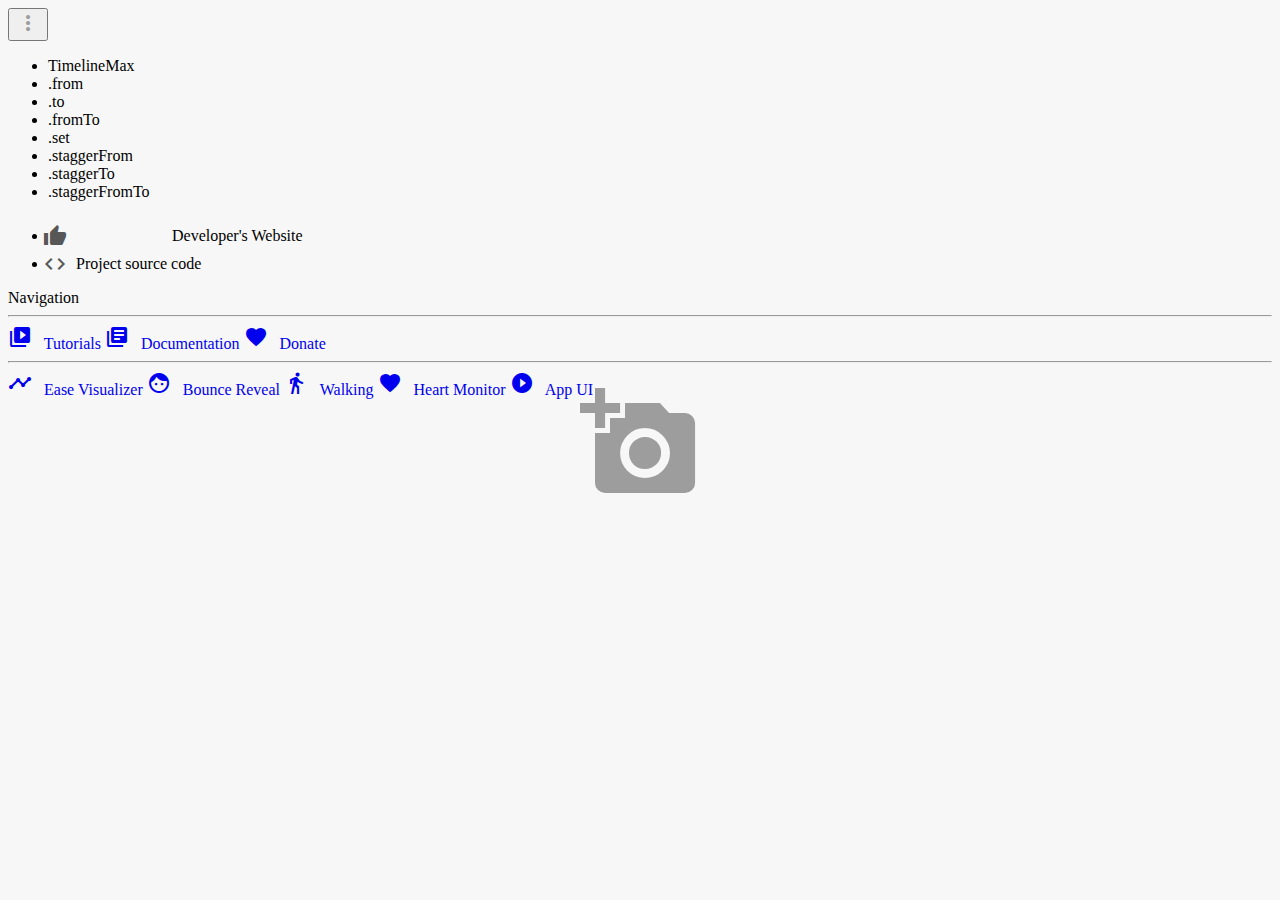
==== index.html @ 5135c37f "can load json via drag and drop" ====
<!DOCTYPE html>
<html>
  <head>
    <title>svgMotion: A vector animation tool</title>
    <meta charset="utf-8">
<!--    <meta name="viewport" content="user-scalable=no, width=device-width, initial-scale=1">-->
    <meta name="viewport"  content="width=device-width, minimum-scale=1.0, initial-scale=1.0, user-scalable=yes">
    <meta name="description" content="A vector animation tool.">
    <meta name="author" content="Michael Schwartz">
    <link rel="stylesheet" href="libraries/polyui/polyui.css" />
    <link rel="stylesheet" href="libraries/mdl/material.min.css" />
    <link rel="stylesheet" href="libraries/alertifyjs/themes/alertify.core.css" />
    <link rel="stylesheet" href="libraries/alertifyjs/themes/alertify.default.css" />
    <link rel="stylesheet" href="libraries/sweetalert2/sweetalert2.min.css" />
    <link rel="stylesheet" href="css/style.css" />
    <!-- Material Design icon font -->
    <link rel="stylesheet" href="https://fonts.googleapis.com/icon?family=Material+Icons">
    <link rel='stylesheet' href='https://fonts.googleapis.com/css?family=Roboto:500,400,300,100&amp;subset=latin,latin-ext'>
    <meta property="og:url"         content="https://michaelsboost.com/svgMotion" />
    <meta property="og:type"        content="website" />
    <meta property="og:title"       content="svgMotion" />
    <meta property="og:description" content="A vector animation tool" />
    <meta property="og:image"       content="https://raw.githubusercontent.com/michaelsboost/svgMotion/gh-pages/header.png" />
  </head>
  <body>
    <div class="mdl-layout mdl-js-layout mdl-layout--fixed-header">
      <header class="mdl-layout__header">
        <div class="mdl-layout__header-row">
          <div class="mdl-layout-spacer"></div>
          
          <!-- Top right button navigation -->
          <nav class="mdl-navigation">
            <span class="hide" data-file="loaded">
              <button class="mdl-button mdl-js-button mdl-button--icon" onClick="refresh()">
                <i class="material-icons">fiber_new</i>
              </button>
              &nbsp;
              &nbsp;
              <button class="mdl-button mdl-js-button mdl-button--icon" data-action="hideHubs">
                <i class="material-icons">check_box</i>
              </button>
              &nbsp;
              &nbsp;
              <button id="menu-hub-types" class="mdl-button mdl-js-button mdl-button--icon">
                <i class="material-icons">add</i>
              </button>
              &nbsp;
              &nbsp;
              <button class="mdl-button mdl-js-button mdl-button--icon" data-play="animation">
                <i class="material-icons">play_arrow</i>
              </button>
              &nbsp;
              &nbsp;
            </span>
            <button id="menu-lower-right" class="mdl-button mdl-js-button mdl-button--icon">
              <i class="material-icons">more_vert</i>
            </button>
          </nav>
          
          <!-- Hub types dropdown -->
          <ul class="mdl-menu mdl-menu--bottom-right mdl-js-menu mdl-js-ripple-effect" for="menu-hub-types">
            <li class="mdl-menu__item" data-description="Constructor" data-link="https://greensock.com/docs/v2/TimelineMax" data-add="hub">
              <span>
                TimelineMax
              </span>
            </li>
            <li class="mdl-menu__item" disabled data-description="[static] Static method for creating a TweenMax instance that tweens backwards - you define the BEGINNING values and the current values are used as the destination values which is great for doing things like animating objects onto the screen because you can set them up initially the way you want them to look at the end of the tween and then animate in from elsewhere." data-link="https://greensock.com/docs/v2/TweenMax/static.from()" data-add="hub">
              <span>
                .from
              </span>
            </li>
            <li class="mdl-menu__item" disabled data-description="[static] Static method for creating a TweenMax instance that animates to the specified destination values (from the current values)." data-link="https://greensock.com/docs/v2/TweenMax/static.to()" data-add="hub">
              <span>
                .to
              </span>
            </li>
            <li class="mdl-menu__item" disabled data-description="[static] Static method for creating a TweenMax instance that allows you to define both the starting and ending values (as opposed to to() and from() tweens which are based on the target's current values at one end or the other)." data-link="https://greensock.com/docs/v2/TweenMax/static.fromTo()" data-add="hub">
              <span>
                .fromTo
              </span>
            </li>
            <li class="mdl-menu__item" disabled data-description="[static] Immediately sets properties of the target accordingly - essentially a zero-duration to() tween with a more intuitive name." data-link="https://greensock.com/docs/v2/TweenMax/static.set()" data-add="hub">
              <span>
                .set
              </span>
            </li>
            <li class="mdl-menu__item" disabled data-description="[static] Tweens an array of targets from a common set of destination values (using the current values as the destination), but staggers their start times by a specified amount of time, creating an evenly-spaced sequence with a surprisingly small amount of code." data-link="https://greensock.com/docs/v2/TweenMax/static.staggerFrom()" data-add="hub">
              <span>
                .staggerFrom
              </span>
            </li>
            <li class="mdl-menu__item" disabled data-description="[static] Tweens an array of targets to a common set of destination values, but staggers their start times by a specified amount of time, creating an evenly-spaced sequence with a surprisingly small amount of code." data-link="https://greensock.com/docs/v2/TweenMax/static.staggerTo()" data-add="hub">
              <span>
                .staggerTo
              </span>
            </li>
            <li class="mdl-menu__item" disabled data-description="[static] Tweens an array of targets from a common set of destination values to a common set of destination values, but staggers their start times by a specified amount of time, creating an evenly-spaced sequence with a surprisingly small amount of code." data-link="https://greensock.com/docs/v2/TweenMax/static.staggerFromTo()" data-add="hub">
              <span>
                .staggerFromTo
              </span>
            </li>
          </ul>
          
          <!-- Top right button nav dropdown -->
          <ul class="mdl-menu mdl-menu--bottom-right mdl-js-menu mdl-js-ripple-effect" for="menu-lower-right">
            <li class="mdl-menu__item hide" data-open="projectSettings" data-file="loaded">
              <i class="material-icons">settings_applications</i>
              <span>
                Project Settings
              </span>
            </li>
            <li class="mdl-menu__item hide" data-export="json" data-file="loaded">
              <i class="material-icons">save_alt</i>
              <span>
                Export JSON
              </span>
            </li>
            <li class="mdl-menu__item hide" data-export="zip" data-file="loaded">
              <i class="material-icons">save_alt</i>
              <span>
                Export Zip
              </span>
            </li>
            <li class="mdl-menu__item hide" data-export="sequence" data-detect="animation">
              <i class="material-icons">image</i>
              <span>
                Export Sequence
              </span>
            </li>
            <li class="mdl-menu__item hide" data-export="gif" data-detect="animation">
              <i class="material-icons">image</i>
              <span>
                Export Gif
              </span>
            </li>
            <a href="https://michaelsboost.github.io/" target="_blank">
              <li class="mdl-menu__item">
                <i class="material-icons">thumb_up_alt</i>
                <span>
                  Developer's Website
                </span>
              </li>
            </a>
            <a href="https://github.com/michaelsboost/svgMotion" target="_blank">
              <li class="mdl-menu__item">
                <i class="material-icons">code</i>
                <span>
                  Project source code
                </span>
              </li>
            </a>
          </ul>
        </div>
      </header>
      
      <!--Menubar-->
      <div class="mdl-layout__drawer">
        <span class="mdl-layout-title">Navigation</span>
        <hr>
        <nav class="mdl-navigation">
          <a class="mdl-navigation__link ripple" href="./tutorials.html" target="_blank">
            <i class="material-icons" role="presentation">video_library</i> &nbsp; Tutorials
          </a>
          <a class="mdl-navigation__link ripple" href="https://greensock.com/docs/v2" target="_blank">
            <i class="material-icons" role="presentation">library_books</i> &nbsp; Documentation
          </a>
          <a class="mdl-navigation__link ripple" href="https://michaelsboost.github.io/donate/" target="_blank">
            <i class="material-icons" role="presentation">favorite</i> &nbsp; Donate
          </a>
          <hr>
          <a class="mdl-navigation__link ripple" href="https://greensock.com/ease-visualizer" target="_blank">
            <i class="material-icons" role="presentation">timeline</i> &nbsp; Ease Visualizer
          </a>
          <a class="mdl-navigation__link ripple" href="./bounce.html" target="_blank">
            <i class="material-icons" role="presentation">face</i> &nbsp; Bounce Reveal
          </a>
          <a class="mdl-navigation__link ripple" href="./walking.html" target="_blank" data-action="comingsoon">
            <i class="material-icons" role="presentation">directions_walk</i> &nbsp; Walking
          </a>
          <a class="mdl-navigation__link ripple" href="./heartmonitor.html" target="_blank" data-action="comingsoon">
            <i class="material-icons" role="presentation">favorite</i> &nbsp; Heart Monitor
          </a>
          <a class="mdl-navigation__link ripple" href="./appui.html" target="_blank" data-action="comingsoon">
            <i class="material-icons" role="presentation">play_circle_filled</i> &nbsp; App UI
          </a>
        </nav>
      </div>
      
      <main class="mdl-layout__content">
        <div class="mdl-grid" data-grab="hubs"></div>
      </main>
    </div>
    
    <!-- svg/vector container -->
    <div class="vector-container">
      <div class="table">
        <div class="cell">
          <div class="vector" data-output="svg"></div>
          <h1 class="ib">
            <i class="pointer material-icons" data-call="openfile">add_a_photo</i>
          </h1>
        </div>
      </div>
    </div>
    
    <!-- project settings -->
    <div class="divfill pointer projectsettingsbg hide" data-close="projectSettings"></div>
    <div class="hide projectSettings" data-projectSettings>
      <div class="grid">
        <div class="grid__col--12">
          <h2 class="headline-secondary--grouped nomarb">Project name</h2>
          <input class="form__input" type="text" data-project="name" value="My Awesome Animation">

          <div class="grid__col--6">
            <h2 class="headline-secondary--grouped nomarb">Choose canvas size</h2>
            <input class="form__input" type="text" data-project="size" value="800x600">
          </div>

          <div class="grid__col--6">
            <h2 class="headline-secondary--grouped nomarb">Choose frames per second</h2>
            <input class="form__input" type="number" data-project="fps" min="1" max="60" step="1" value="30">
          </div>
          <p>&nbsp;</p>
          <button class="btn--default w100p" data-close="projectSettings">Close Dialog</button>
        </div>
      </div>
    </div>
    
    <!-- load svg/json file -->
    <div class="hide">
      <input type="file" accept="image/svg+xml, application/json" data-input="openfile">
    </div>
    
    <script src="libraries/mdl/material.min.js"></script>
    <script src="libraries/alertifyjs/alertify.min.js"></script>
    <script src="libraries/sweetalert2/sweetalert2.min.js"></script>
    <script src="libraries/jquery/jquery.js"></script>
    <script src="libraries/jquery/jquery-migrate-1.2.1.min.js"></script>
    <script src="libraries/jqueryui/jqueryui.min.js"></script>
    <script src="libraries/jqueryui/jquery.ui.touch-punch.min.js"></script>
    <script src="libraries/jszip/Blob.js"></script>
    <script src="libraries/jszip/FileSaver.js"></script>
    <script src="libraries/jszip/jszip.min.js"></script>
    <script src="libraries/jszip/jszip-utils.js"></script>
    <script src="libraries/gifshot/gifshot.min.js"></script>
    <script src="libraries/gsap/minified/gsap.min.js"></script>
    <script src="libraries/gsap/minified/EasePack.min.js"></script>
    <script src="libraries/gsap/minified/MotionPathPlugin.min.js"></script>
    <script src="libraries/gsap/minified/TextPlugin.min.js"></script>
    <script src="libraries/gsap/minified/CSSRulePlugin.min.js"></script>
    <script src="js/app.js"></script>
  </body>
</html>
---- css/style.css ----
/* css resets */
@font-face {
  font-family: Lato;
  src: url("../libraries/font-awesome/Lato-Light.ttf");
}
html, body {
/*  font-family: "Lato", "Helvetica Neue", Helvetica, Arial, sans-serif;*/
  background: #f7f7f7;
}
a, a:hover {
  text-decoration: none;
}

/* Center content horizontally and vertically */
.table {
  display: table;
  width: 100%;
  height: 100%;
  text-align: center;
  overflow: hidden;
}
.cell {
  display: table-cell;
  vertical-align: middle;
}

/* import file color */
.vector-container h1 {
  color: #9d9d9d;
  transition: all linear 150ms;
}
.vector-container h1:hover {
  color: #878787;
}

/* vector */
.vector-container,
.vector {
  position: absolute;
  top: 0;
  left: 0;
  right: 0;
/*  margin: 70px 80px;*/
  bottom: 0;
}
.vector-container h1 {
  transform: scale(5);
  position: relative;
  z-index: 1;
}
.vector-container svg {
  width:  100%;
  height: 100%;
}

/* gif export preloader */
.preloader svg {
  width: 100%;
}
.preloader tspan {
  stroke: #666;
  stroke-dasharray: 1000;
  stroke-dashoffset: 1000;
  animation: draw 5s linear alternate infinite;
}
@keyframes draw {
  0% {
    stroke-dashoffset: 1000;
  }
  100% {
    stroke-dashoffset: 0;
  }
}

/* contentEditable */
[contenteditable]:empty:before {
  content: attr(data-placeholder);
  display: inline-block;
  color: grey;
}

/* SWAL */
.swal2-icon.swal2-warning,
.swal2-icon.swal2-question {
  font-size: inherit!important;
  line-height: initial!important;
}
.swal2-icon.swal2-warning > .swal2-icon-text,
.swal2-icon.swal2-question > .swal2-icon-text {
  margin: auto;
}

/* MDL - Material Design Lite */
.mdl-layout {
  position: relative;
  z-index: 1;
}

/* Header */
.mdl-layout__header {
  background-color: transparent!important;
  box-shadow: 0 0 0 transparent!important;
}
.mdl-layout__header .material-icons {
  color: #9d9d9d!important;
/*  color: #575757!important;*/
}
.mdl-layout__header .mdl-menu__item .material-icons {
  color: #575757!important;
}
.mdl-navigation .ripple {
  position: relative;
  overflow: hidden;
  transform: translate3d(0, 0, 0);
}
.mdl-navigation .ripple:after {
  content: "";
  display: block;
  position: absolute;
  width: 100%;
  height: 100%;
  top: 0;
  left: 0;
  pointer-events: none;
  background-image: radial-gradient(circle, #000 10%, transparent 10.01%);
  background-repeat: no-repeat;
  background-position: 50%;
  transform: scale(10, 10);
  opacity: 0;
  transition: transform .5s, opacity 1s;
}
.mdl-navigation .ripple:active:after {
  transform: scale(0, 0);
  opacity: .3;
  transition: 0s;
}

/* Header menu dropdown */
.mdl-menu a {
  text-decoration: none;
  color: #000;
}
.mdl-menu .mdl-menu__item .material-icons {
  display: inline-block;
  position: relative;
  top: 7px;
  margin: 0 5px 0 -5px;
}
.mdl-menu .mdl-menu__item span {
  display: inline-block;
}

/* Cards */
.mdl-layout__content .material-icons {
  color: #575757;
}
.mdl-card {
  width: 256px;
  height: fit-content;
  min-height: auto;
  color: #575757;
}
.mdl-card .number {
  line-height: 24px;
  width: 24px;
}
.mdl-card .keyplace {
  max-height: 124px;
  overflow: auto;
}
.mdl-card__actions {
  border-color: rgba(255, 255, 255, 0.2);
}
.mdl-card__actions {
  display: flex;
  box-sizing:border-box;
  align-items: center;
}
.mdl-card__actions > .material-icons {
  padding-right: 10px;
}

/* Project Settings */
.projectsettingsbg {
  background: rgba(0, 0, 0, 0.5);
  z-index: 2;
}
.projectSettings {
  width: inherit;
  z-index: 3;
}
.projectSettings > div {
  background: #fff;
  border-radius: 1em;
  padding: 1em 2em;
}

/* global classes */
.ib {
  display: inline-block;
}
.fl {
  float: left;
}
.fr {
  float: right;
}
.hide {
  display: none;
}
.pointer {
  cursor: pointer;
}
.tl {
  text-align: left;
}
.tc {
  text-align: center;
}
.tr {
  text-align: right;
}
.w100p {
  width: 100%;
}
.purple {
  color: #551a8b!important;
}
.move {
  cursor: move;
}
.nomarb {
  margin-bottom: 0;
}
.divfill {
  position: absolute;
  top: 0;
  left: 0;
  right: 0;
  bottom: 0;
}
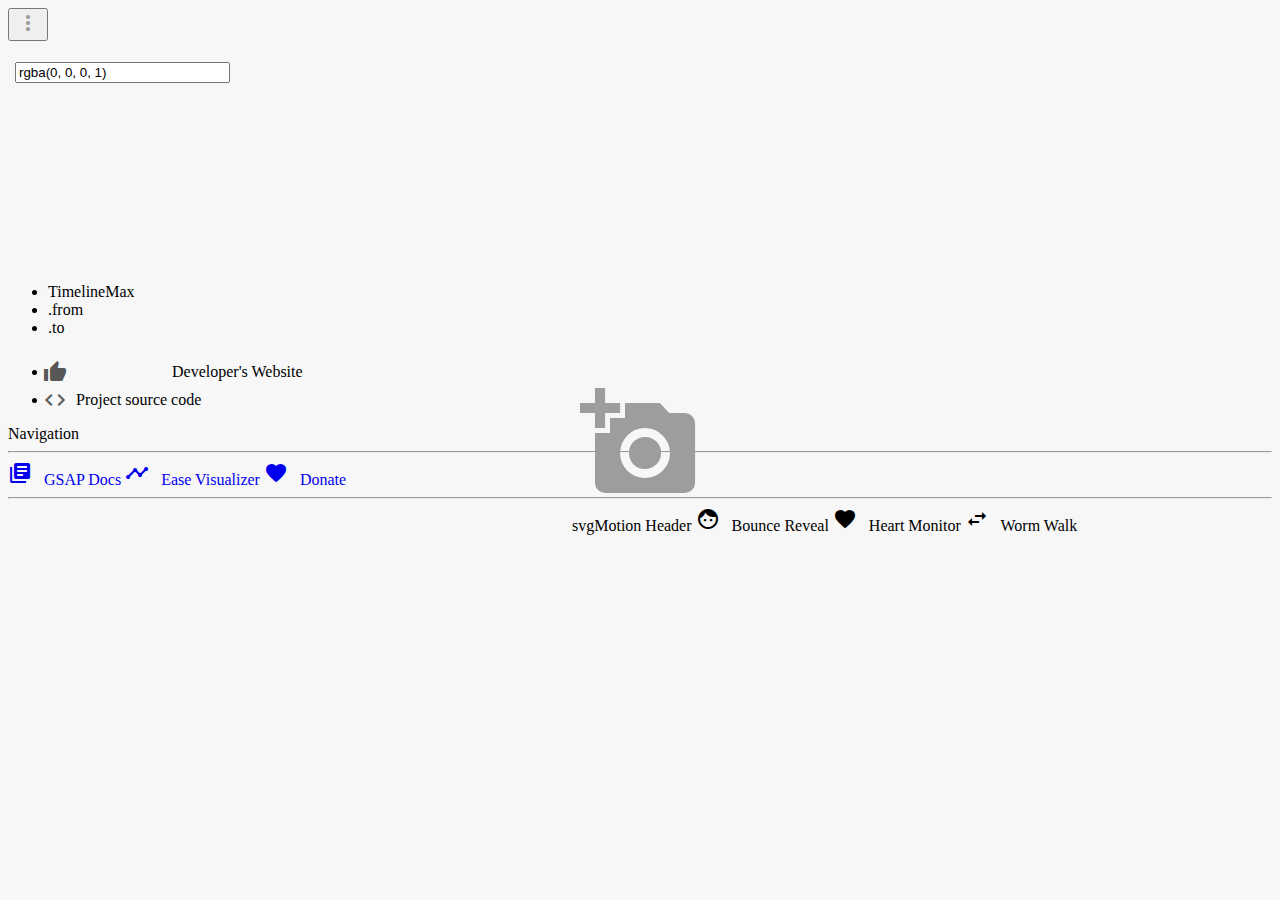
==== commit bafb64ec: "minor bug fix" ====
--- a/index.html
+++ b/index.html
@@ -3,7 +3,6 @@
   <head>
     <title>svgMotion: A vector animation tool</title>
     <meta charset="utf-8">
-<!--    <meta name="viewport" content="user-scalable=no, width=device-width, initial-scale=1">-->
     <meta name="viewport"  content="width=device-width, minimum-scale=1.0, initial-scale=1.0, user-scalable=yes">
     <meta name="description" content="A vector animation tool.">
     <meta name="author" content="Michael Schwartz">
@@ -12,6 +11,7 @@
     <link rel="stylesheet" href="libraries/alertifyjs/themes/alertify.core.css" />
     <link rel="stylesheet" href="libraries/alertifyjs/themes/alertify.default.css" />
     <link rel="stylesheet" href="libraries/sweetalert2/sweetalert2.min.css" />
+    <link rel="stylesheet" href="libraries/jqueryminicolors/jquery.minicolors.css" />
     <link rel="stylesheet" href="css/style.css" />
     <!-- Material Design icon font -->
     <link rel="stylesheet" href="https://fonts.googleapis.com/icon?family=Material+Icons">
@@ -28,7 +28,7 @@
         <div class="mdl-layout__header-row">
           <div class="mdl-layout-spacer"></div>
           
-          <!-- Top right button navigation -->
+          <!-- editor navigation -->
           <nav class="mdl-navigation">
             <span class="hide" data-file="loaded">
               <button class="mdl-button mdl-js-button mdl-button--icon" onClick="refresh()">
@@ -38,6 +38,12 @@
               &nbsp;
               <button class="mdl-button mdl-js-button mdl-button--icon" data-action="hideHubs">
                 <i class="material-icons">check_box</i>
+              </button>
+              &nbsp;
+              &nbsp;
+              <button id="menu-color-picker" class="mdl-button mdl-js-button mdl-button--icon">
+                <i class="material-icons">color_lens</i>
+              </button>
               </button>
               &nbsp;
               &nbsp;
@@ -57,6 +63,11 @@
             </button>
           </nav>
           
+          <!-- color picker dropdown -->
+          <ul class="mdl-menu mdl-menu--bottom-right mdl-js-menu" for="menu-color-picker" style="width: 214px; height: 200px; padding: 5px 7px;">
+            <input type="text" class="picker" data-picker value="rgba(0, 0, 0, 1)" data-opacity="1" style="color: #000; width: 207px;">
+          </ul>
+          
           <!-- Hub types dropdown -->
           <ul class="mdl-menu mdl-menu--bottom-right mdl-js-menu mdl-js-ripple-effect" for="menu-hub-types">
             <li class="mdl-menu__item" data-description="Constructor" data-link="https://greensock.com/docs/v2/TimelineMax" data-add="hub">
@@ -72,31 +83,6 @@
             <li class="mdl-menu__item" disabled data-description="[static] Static method for creating a TweenMax instance that animates to the specified destination values (from the current values)." data-link="https://greensock.com/docs/v2/TweenMax/static.to()" data-add="hub">
               <span>
                 .to
-              </span>
-            </li>
-            <li class="mdl-menu__item" disabled data-description="[static] Static method for creating a TweenMax instance that allows you to define both the starting and ending values (as opposed to to() and from() tweens which are based on the target's current values at one end or the other)." data-link="https://greensock.com/docs/v2/TweenMax/static.fromTo()" data-add="hub">
-              <span>
-                .fromTo
-              </span>
-            </li>
-            <li class="mdl-menu__item" disabled data-description="[static] Immediately sets properties of the target accordingly - essentially a zero-duration to() tween with a more intuitive name." data-link="https://greensock.com/docs/v2/TweenMax/static.set()" data-add="hub">
-              <span>
-                .set
-              </span>
-            </li>
-            <li class="mdl-menu__item" disabled data-description="[static] Tweens an array of targets from a common set of destination values (using the current values as the destination), but staggers their start times by a specified amount of time, creating an evenly-spaced sequence with a surprisingly small amount of code." data-link="https://greensock.com/docs/v2/TweenMax/static.staggerFrom()" data-add="hub">
-              <span>
-                .staggerFrom
-              </span>
-            </li>
-            <li class="mdl-menu__item" disabled data-description="[static] Tweens an array of targets to a common set of destination values, but staggers their start times by a specified amount of time, creating an evenly-spaced sequence with a surprisingly small amount of code." data-link="https://greensock.com/docs/v2/TweenMax/static.staggerTo()" data-add="hub">
-              <span>
-                .staggerTo
-              </span>
-            </li>
-            <li class="mdl-menu__item" disabled data-description="[static] Tweens an array of targets from a common set of destination values to a common set of destination values, but staggers their start times by a specified amount of time, creating an evenly-spaced sequence with a surprisingly small amount of code." data-link="https://greensock.com/docs/v2/TweenMax/static.staggerFromTo()" data-add="hub">
-              <span>
-                .staggerFromTo
               </span>
             </li>
           </ul>
@@ -107,6 +93,12 @@
               <i class="material-icons">settings_applications</i>
               <span>
                 Project Settings
+              </span>
+            </li>
+            <li class="mdl-menu__item hide" data-call="openfile" data-file="loaded">
+              <i class="material-icons">add_a_photo</i>
+              <span>
+                Import File
               </span>
             </li>
             <li class="mdl-menu__item hide" data-export="json" data-file="loaded">
@@ -158,34 +150,30 @@
         <span class="mdl-layout-title">Navigation</span>
         <hr>
         <nav class="mdl-navigation">
-          <a class="mdl-navigation__link ripple" href="./tutorials.html" target="_blank">
-            <i class="material-icons" role="presentation">video_library</i> &nbsp; Tutorials
-          </a>
           <a class="mdl-navigation__link ripple" href="https://greensock.com/docs/v2" target="_blank">
-            <i class="material-icons" role="presentation">library_books</i> &nbsp; Documentation
+            <i class="material-icons" role="presentation">library_books</i> &nbsp; GSAP Docs
+          </a>
+          <a class="mdl-navigation__link ripple" href="https://greensock.com/ease-visualizer" target="_blank">
+            <i class="material-icons" role="presentation">timeline</i> &nbsp; Ease Visualizer
           </a>
           <a class="mdl-navigation__link ripple" href="https://michaelsboost.github.io/donate/" target="_blank">
             <i class="material-icons" role="presentation">favorite</i> &nbsp; Donate
           </a>
           <hr>
-          <a class="mdl-navigation__link ripple" href="https://greensock.com/ease-visualizer" target="_blank">
-            <i class="material-icons" role="presentation">timeline</i> &nbsp; Ease Visualizer
-          </a>
-          <a class="mdl-navigation__link ripple" href="./bounce.html" target="_blank">
+          <a class="pointer mdl-navigation__link ripple" data-loadJSON="svgmotionheader">
+            <i class="material-icons" role="presentation">text_rotation_angledown</i> &nbsp; svgMotion Header
+          </a>
+          <a class="pointer mdl-navigation__link ripple" data-loadJSON="bouncereveal">
             <i class="material-icons" role="presentation">face</i> &nbsp; Bounce Reveal
           </a>
-          <a class="mdl-navigation__link ripple" href="./walking.html" target="_blank" data-action="comingsoon">
-            <i class="material-icons" role="presentation">directions_walk</i> &nbsp; Walking
-          </a>
-          <a class="mdl-navigation__link ripple" href="./heartmonitor.html" target="_blank" data-action="comingsoon">
+          <a class="pointer mdl-navigation__link ripple" data-loadJSON="heartbeatmonitor">
             <i class="material-icons" role="presentation">favorite</i> &nbsp; Heart Monitor
           </a>
-          <a class="mdl-navigation__link ripple" href="./appui.html" target="_blank" data-action="comingsoon">
-            <i class="material-icons" role="presentation">play_circle_filled</i> &nbsp; App UI
+          <a class="pointer mdl-navigation__link ripple" data-loadJSON="wormwalk">
+            <i class="material-icons" role="presentation">swap_horiz</i> &nbsp; Worm Walk
           </a>
         </nav>
       </div>
-      
       <main class="mdl-layout__content">
         <div class="mdl-grid" data-grab="hubs"></div>
       </main>
@@ -238,6 +226,7 @@
     <script src="libraries/jquery/jquery-migrate-1.2.1.min.js"></script>
     <script src="libraries/jqueryui/jqueryui.min.js"></script>
     <script src="libraries/jqueryui/jquery.ui.touch-punch.min.js"></script>
+    <script src="libraries/jqueryminicolors/jquery.minicolors.min.js"></script>
     <script src="libraries/jszip/Blob.js"></script>
     <script src="libraries/jszip/FileSaver.js"></script>
     <script src="libraries/jszip/jszip.min.js"></script>
@@ -248,6 +237,7 @@
     <script src="libraries/gsap/minified/MotionPathPlugin.min.js"></script>
     <script src="libraries/gsap/minified/TextPlugin.min.js"></script>
     <script src="libraries/gsap/minified/CSSRulePlugin.min.js"></script>
+    <script src="js/demos.js"></script>
     <script src="js/app.js"></script>
   </body>
 </html>--- a/css/style.css
+++ b/css/style.css
@@ -24,7 +24,7 @@
   vertical-align: middle;
 }
 
-/* import file color */
+/* import file icon color */
 .vector-container h1 {
   color: #9d9d9d;
   transition: all linear 150ms;
@@ -79,7 +79,17 @@
   color: grey;
 }
 
+/* color picker input */
+.picker {
+  width: 175px;
+}
+background: transparent;
+box-shadow: 0 0 0;
+
 /* SWAL */
+.swal2-icon {
+  font-size: initial!important;
+}
 .swal2-icon.swal2-warning,
 .swal2-icon.swal2-question {
   font-size: inherit!important;
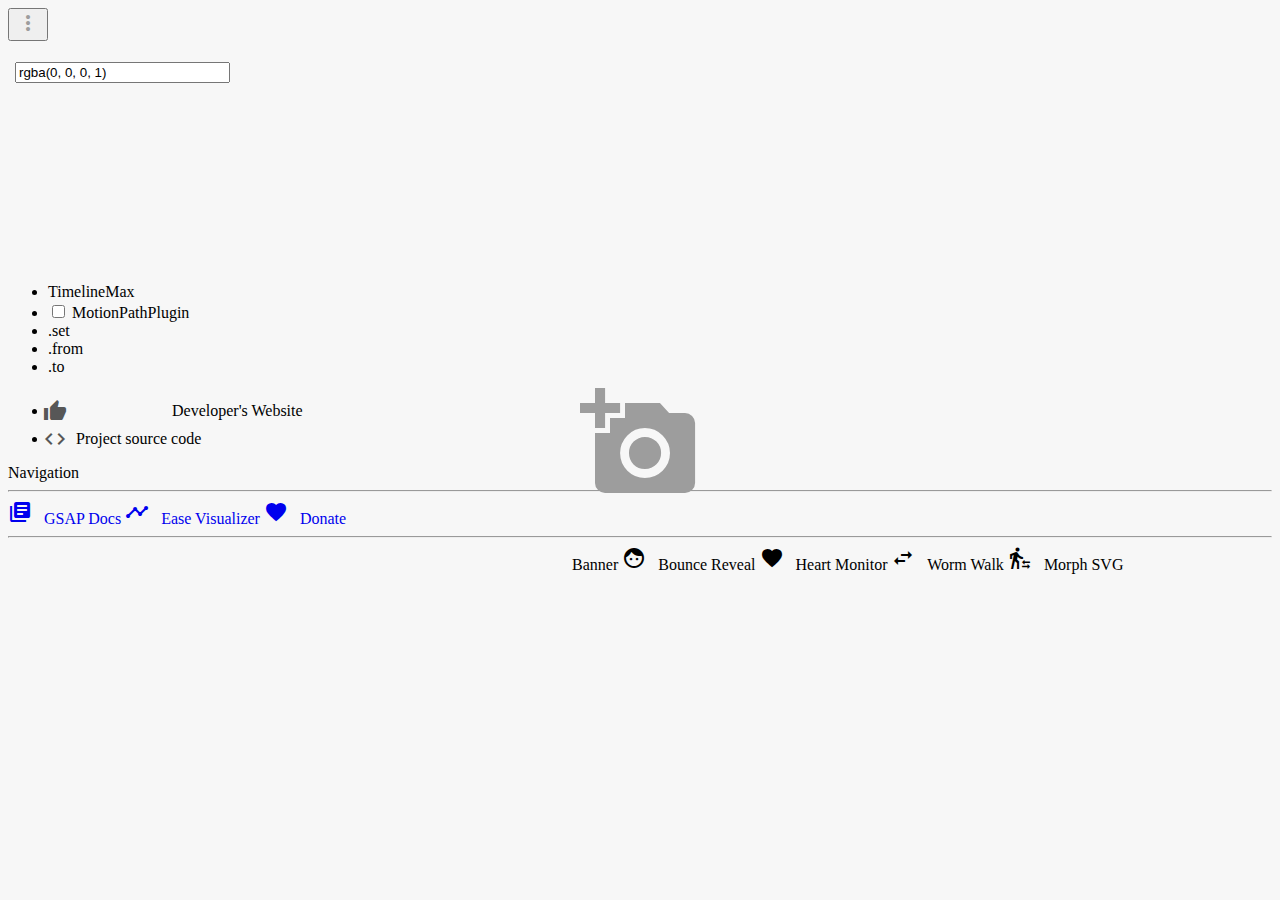
==== commit a88a125d: ".set hub added" ====
--- a/index.html
+++ b/index.html
@@ -75,6 +75,17 @@
                 TimelineMax
               </span>
             </li>
+            <li class="mdl-menu__item">
+              <label class="mdl-checkbox mdl-js-checkbox mdl-js-ripple-effect" for="toggleMotionPathPlugin" style="line-height: normal;">
+                <input type="checkbox" id="toggleMotionPathPlugin" class="mdl-checkbox__input">
+                <span class="pointer" style="margin-top: 3px;">MotionPathPlugin</span>
+              </label>
+            </li>
+            <li class="mdl-menu__item" disabled data-description="[static] Immediately sets properties of the target accordingly - essentially a zero-duration to() tween with a more intuitive name." data-link="https://greensock.com/docs/v2/TweenMax/static.set()" data-add="hub">
+              <span>
+                .set
+              </span>
+            </li>
             <li class="mdl-menu__item" disabled data-description="[static] Static method for creating a TweenMax instance that tweens backwards - you define the BEGINNING values and the current values are used as the destination values which is great for doing things like animating objects onto the screen because you can set them up initially the way you want them to look at the end of the tween and then animate in from elsewhere." data-link="https://greensock.com/docs/v2/TweenMax/static.from()" data-add="hub">
               <span>
                 .from
@@ -160,8 +171,8 @@
             <i class="material-icons" role="presentation">favorite</i> &nbsp; Donate
           </a>
           <hr>
-          <a class="pointer mdl-navigation__link ripple" data-loadJSON="svgmotionheader">
-            <i class="material-icons" role="presentation">text_rotation_angledown</i> &nbsp; svgMotion Header
+          <a class="pointer mdl-navigation__link ripple" data-loadJSON="svgmotionbanner">
+            <i class="material-icons" role="presentation">text_rotation_angledown</i> &nbsp; Banner
           </a>
           <a class="pointer mdl-navigation__link ripple" data-loadJSON="bouncereveal">
             <i class="material-icons" role="presentation">face</i> &nbsp; Bounce Reveal
@@ -171,6 +182,9 @@
           </a>
           <a class="pointer mdl-navigation__link ripple" data-loadJSON="wormwalk">
             <i class="material-icons" role="presentation">swap_horiz</i> &nbsp; Worm Walk
+          </a>
+           <a class="pointer mdl-navigation__link ripple" data-loadJSON="morphsvg">
+            <i class="material-icons" role="presentation">transfer_within_a_station</i> &nbsp; Morph SVG
           </a>
         </nav>
       </div>
@@ -208,7 +222,12 @@
             <h2 class="headline-secondary--grouped nomarb">Choose frames per second</h2>
             <input class="form__input" type="number" data-project="fps" min="1" max="60" step="1" value="30">
           </div>
-          <p>&nbsp;</p>
+        </div>
+        
+        <div class="grid__col--12" style="border-top: 1px solid #e5e5e5;">
+          <h2 class="headline-secondary--grouped nomarb nomart">Notepad</h2>
+          <textarea class="form__input" data-project="notepad" style="resize: vertical;" placeholder="Important notes about your project go here..."></textarea>
+          
           <button class="btn--default w100p" data-close="projectSettings">Close Dialog</button>
         </div>
       </div>
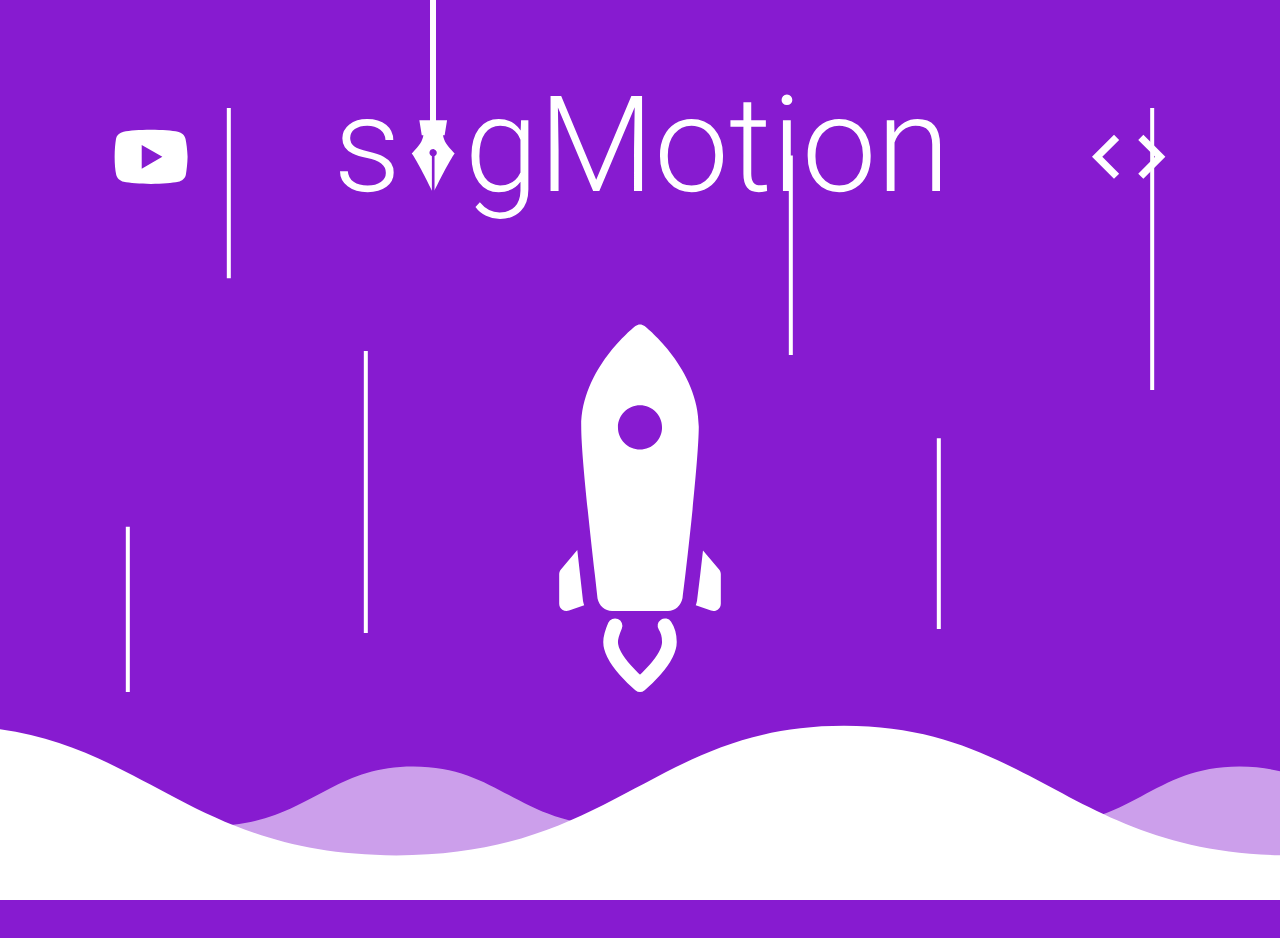
==== commit 3e998e7d: "hide scrollbar" ====
--- a/index.html
+++ b/index.html
@@ -6,257 +6,98 @@
     <meta name="viewport"  content="width=device-width, minimum-scale=1.0, initial-scale=1.0, user-scalable=yes">
     <meta name="description" content="A vector animation tool.">
     <meta name="author" content="Michael Schwartz">
-    <link rel="stylesheet" href="libraries/polyui/polyui.css" />
-    <link rel="stylesheet" href="libraries/mdl/material.min.css" />
+    <link rel="apple-touch-icon" sizes="180x180" href="apple-touch-icon.png">
+    <link rel="icon" type="image/png" sizes="16x16" href="favicon-16x16.png">
+    <link rel="icon" type="image/png" sizes="32x32" href="favicon-32x32.png">
+    <link rel="icon" type="image/png" sizes="192x192" href="favicon-192x192.png">
+    <link rel="icon" type="image/png" sizes="512x512" href="favicon-512x512.png">
     <link rel="stylesheet" href="libraries/alertifyjs/themes/alertify.core.css" />
     <link rel="stylesheet" href="libraries/alertifyjs/themes/alertify.default.css" />
-    <link rel="stylesheet" href="libraries/sweetalert2/sweetalert2.min.css" />
-    <link rel="stylesheet" href="libraries/jqueryminicolors/jquery.minicolors.css" />
-    <link rel="stylesheet" href="css/style.css" />
-    <!-- Material Design icon font -->
-    <link rel="stylesheet" href="https://fonts.googleapis.com/icon?family=Material+Icons">
-    <link rel='stylesheet' href='https://fonts.googleapis.com/css?family=Roboto:500,400,300,100&amp;subset=latin,latin-ext'>
     <meta property="og:url"         content="https://michaelsboost.com/svgMotion" />
     <meta property="og:type"        content="website" />
     <meta property="og:title"       content="svgMotion" />
     <meta property="og:description" content="A vector animation tool" />
     <meta property="og:image"       content="https://raw.githubusercontent.com/michaelsboost/svgMotion/gh-pages/header.png" />
+    <style>
+      html, body {
+        height: 100%;
+        margin: 0;
+        padding: 0;
+        background: rgb(135,27,208);
+        overflow: hidden;
+      }
+      svg {
+        width: 100%;
+      }
+      .top {
+        position: absolute;
+        top: 0;
+        left: 0;
+      }
+      .btm {
+        position: absolute;
+        bottom: 0;
+        left: 0;
+      }
+    </style>
   </head>
   <body>
-    <div class="mdl-layout mdl-js-layout mdl-layout--fixed-header">
-      <header class="mdl-layout__header">
-        <div class="mdl-layout__header-row">
-          <div class="mdl-layout-spacer"></div>
-          
-          <!-- editor navigation -->
-          <nav class="mdl-navigation">
-            <span class="hide" data-file="loaded">
-              <button class="mdl-button mdl-js-button mdl-button--icon" onClick="refresh()">
-                <i class="material-icons">fiber_new</i>
-              </button>
-              &nbsp;
-              &nbsp;
-              <button class="mdl-button mdl-js-button mdl-button--icon" data-action="hideHubs">
-                <i class="material-icons">check_box</i>
-              </button>
-              &nbsp;
-              &nbsp;
-              <button id="menu-color-picker" class="mdl-button mdl-js-button mdl-button--icon">
-                <i class="material-icons">color_lens</i>
-              </button>
-              </button>
-              &nbsp;
-              &nbsp;
-              <button id="menu-hub-types" class="mdl-button mdl-js-button mdl-button--icon">
-                <i class="material-icons">add</i>
-              </button>
-              &nbsp;
-              &nbsp;
-              <button class="mdl-button mdl-js-button mdl-button--icon" data-play="animation">
-                <i class="material-icons">play_arrow</i>
-              </button>
-              &nbsp;
-              &nbsp;
-            </span>
-            <button id="menu-lower-right" class="mdl-button mdl-js-button mdl-button--icon">
-              <i class="material-icons">more_vert</i>
-            </button>
-          </nav>
-          
-          <!-- color picker dropdown -->
-          <ul class="mdl-menu mdl-menu--bottom-right mdl-js-menu" for="menu-color-picker" style="width: 214px; height: 200px; padding: 5px 7px;">
-            <input type="text" class="picker" data-picker value="rgba(0, 0, 0, 1)" data-opacity="1" style="color: #000; width: 207px;">
-          </ul>
-          
-          <!-- Hub types dropdown -->
-          <ul class="mdl-menu mdl-menu--bottom-right mdl-js-menu mdl-js-ripple-effect" for="menu-hub-types">
-            <li class="mdl-menu__item" data-description="Constructor" data-link="https://greensock.com/docs/v2/TimelineMax" data-add="hub">
-              <span>
-                TimelineMax
-              </span>
-            </li>
-            <li class="mdl-menu__item">
-              <label class="mdl-checkbox mdl-js-checkbox mdl-js-ripple-effect" for="toggleMotionPathPlugin" style="line-height: normal;">
-                <input type="checkbox" id="toggleMotionPathPlugin" class="mdl-checkbox__input">
-                <span class="pointer" style="margin-top: 3px;">MotionPathPlugin</span>
-              </label>
-            </li>
-            <li class="mdl-menu__item" disabled data-description="[static] Immediately sets properties of the target accordingly - essentially a zero-duration to() tween with a more intuitive name." data-link="https://greensock.com/docs/v2/TweenMax/static.set()" data-add="hub">
-              <span>
-                .set
-              </span>
-            </li>
-            <li class="mdl-menu__item" disabled data-description="[static] Static method for creating a TweenMax instance that tweens backwards - you define the BEGINNING values and the current values are used as the destination values which is great for doing things like animating objects onto the screen because you can set them up initially the way you want them to look at the end of the tween and then animate in from elsewhere." data-link="https://greensock.com/docs/v2/TweenMax/static.from()" data-add="hub">
-              <span>
-                .from
-              </span>
-            </li>
-            <li class="mdl-menu__item" disabled data-description="[static] Static method for creating a TweenMax instance that animates to the specified destination values (from the current values)." data-link="https://greensock.com/docs/v2/TweenMax/static.to()" data-add="hub">
-              <span>
-                .to
-              </span>
-            </li>
-          </ul>
-          
-          <!-- Top right button nav dropdown -->
-          <ul class="mdl-menu mdl-menu--bottom-right mdl-js-menu mdl-js-ripple-effect" for="menu-lower-right">
-            <li class="mdl-menu__item hide" data-open="projectSettings" data-file="loaded">
-              <i class="material-icons">settings_applications</i>
-              <span>
-                Project Settings
-              </span>
-            </li>
-            <li class="mdl-menu__item hide" data-call="openfile" data-file="loaded">
-              <i class="material-icons">add_a_photo</i>
-              <span>
-                Import File
-              </span>
-            </li>
-            <li class="mdl-menu__item hide" data-export="json" data-file="loaded">
-              <i class="material-icons">save_alt</i>
-              <span>
-                Export JSON
-              </span>
-            </li>
-            <li class="mdl-menu__item hide" data-export="zip" data-file="loaded">
-              <i class="material-icons">save_alt</i>
-              <span>
-                Export Zip
-              </span>
-            </li>
-            <li class="mdl-menu__item hide" data-export="sequence" data-detect="animation">
-              <i class="material-icons">image</i>
-              <span>
-                Export Sequence
-              </span>
-            </li>
-            <li class="mdl-menu__item hide" data-export="gif" data-detect="animation">
-              <i class="material-icons">image</i>
-              <span>
-                Export Gif
-              </span>
-            </li>
-            <a href="https://michaelsboost.github.io/" target="_blank">
-              <li class="mdl-menu__item">
-                <i class="material-icons">thumb_up_alt</i>
-                <span>
-                  Developer's Website
-                </span>
-              </li>
-            </a>
-            <a href="https://github.com/michaelsboost/svgMotion" target="_blank">
-              <li class="mdl-menu__item">
-                <i class="material-icons">code</i>
-                <span>
-                  Project source code
-                </span>
-              </li>
-            </a>
-          </ul>
-        </div>
-      </header>
-      
-      <!--Menubar-->
-      <div class="mdl-layout__drawer">
-        <span class="mdl-layout-title">Navigation</span>
-        <hr>
-        <nav class="mdl-navigation">
-          <a class="mdl-navigation__link ripple" href="https://greensock.com/docs/v2" target="_blank">
-            <i class="material-icons" role="presentation">library_books</i> &nbsp; GSAP Docs
+    <!-- waves -->
+    <svg viewBox="0 0 1280 800" preserveAspectRatio="xMidYMax meet" class="btm">
+      <rect x="0" y="0" width="1280" height="800" transform="matrix(1,0,0,1,0,0)" fill="rgb(135,27,208)" class="bg"></rect>
+      <g class="waves">
+        <g opacity="0.58">
+          <path d=" M 2065.833 900.635 L 1652.667 900.635 L 1652.667 900.635 L 1239.5 900.635 L 1239.5 900.635 L 826.333 900.635 L 826.333 900.635 L 413.167 900.635 L 413.167 900.635 L 413.167 900.635 L 0 900.635 L 0 666.466 L 0 666.466 C 87.657 666.466 105.578 726.281 206.583 726.281 C 307.588 726.281 325.51 666.466 413.167 666.466 L 413.167 666.466 L 413.167 666.466 L 413.167 666.466 L 413.167 666.466 C 500.824 666.466 518.745 726.281 619.75 726.281 C 720.755 726.281 738.676 666.466 826.333 666.466 L 826.333 666.466 L 826.333 666.466 C 913.99 666.466 931.912 726.281 1032.917 726.281 C 1133.922 726.281 1151.843 666.466 1239.5 666.466 L 1239.5 666.466 L 1239.5 666.466 L 1239.5 666.466 L 1239.5 666.466 C 1327.157 666.466 1345.078 726.281 1446.083 726.281 C 1547.088 726.281 1565.01 666.466 1652.667 666.466 L 1652.667 666.466 L 1652.667 666.466 C 1740.324 666.466 1758.245 726.281 1859.25 726.281 C 1960.255 726.281 1978.176 666.466 2065.833 666.466 L 2065.833 666.466 C 2153.49 666.466 2171.412 726.281 2272.417 726.281 C 2373.422 726.281 2391.343 666.466 2479 666.466 L 2479 666.466 L 2479 900.635 L 2065.833 900.635 L 2065.833 900.635 Z " fill="rgb(255,255,255)" class="wave2"></path>
+        </g>
+        <path d=" M 2634.662 1133.21 L 1739.324 1133.21 L 1739.324 1133.21 L 843.986 1133.21 L 843.986 1133.21 L -51.352 1133.21 L -51.352 1133.21 L -946.691 1133.21 L -946.691 1133.21 L -946.691 1133.21 L -1842.029 1133.21 L -1842.029 625.762 L -1842.029 625.762 C -1652.075 625.762 -1613.239 755.382 -1394.36 755.382 C -1175.48 755.382 -1136.644 625.762 -946.691 625.762 L -946.691 625.762 L -946.691 625.762 L -946.691 625.762 L -946.691 625.762 C -756.737 625.762 -717.901 755.382 -499.022 755.382 C -280.142 755.382 -241.306 625.762 -51.352 625.762 L -51.352 625.762 L -51.352 625.762 L -51.352 625.762 L -51.352 625.762 C 138.601 625.762 177.437 755.382 396.317 755.382 C 615.196 755.382 654.032 625.762 843.986 625.762 L 843.986 625.762 L 843.986 625.762 L 843.986 625.762 L 843.986 625.762 C 1033.939 625.762 1072.775 755.382 1291.655 755.382 C 1510.534 755.382 1549.37 625.762 1739.324 625.762 L 1739.324 625.762 L 1739.324 625.762 C 1929.278 625.762 1968.113 755.382 2186.993 755.382 C 2405.872 755.382 2444.708 625.762 2634.662 625.762 L 2634.662 625.762 C 2824.616 625.762 2863.451 755.382 3082.331 755.382 C 3301.21 755.382 3340.046 625.762 3530 625.762 L 3530 625.762 L 3530 1133.21 L 2634.662 1133.21 L 2634.662 1133.21 Z " fill="rgb(255,255,255)" class="wave1"></path>
+      </g>
+    </svg>
+    <!-- lines -->
+    <svg viewBox="0 0 1280 800" preserveAspectRatio="xMidYMin meet" class="top">
+      <g>
+        <g class="lines">
+          <line x1="228.815" y1="110" x2="228.815" y2="276.324" stroke-width="4" stroke="rgb(255,255,255)" stroke-linejoin="miter" stroke-linecap="square" stroke-miterlimit="3"/>
+          <line x1="365.815" y1="353.002" x2="365.815" y2="631.002" stroke-width="4" stroke="rgb(255,255,255)" stroke-linejoin="miter" stroke-linecap="square" stroke-miterlimit="3"/>
+          <line x1="127.815" y1="528.718" x2="127.815" y2="690" stroke-width="4" stroke="rgb(255,255,255)" stroke-linejoin="miter" stroke-linecap="square" stroke-miterlimit="3"/>
+          <line x1="790.815" y1="157.452" x2="790.815" y2="353.002" stroke-width="4" stroke="rgb(255,255,255)" stroke-linejoin="miter" stroke-linecap="square" stroke-miterlimit="3"/>
+          <line x1="938.815" y1="440.211" x2="938.815" y2="627" stroke-width="4" stroke="rgb(255,255,255)" stroke-linejoin="miter" stroke-linecap="square" stroke-miterlimit="3"/>
+          <line x1="1152.185" y1="110" x2="1152.185" y2="388" stroke-width="4" stroke="rgb(255,255,255)" stroke-linejoin="miter" stroke-linecap="square" stroke-miterlimit="3"/>
+        </g>
+      </g>
+    </svg>
+    <!-- rocket -->
+    <svg viewBox="0 0 132 294" preserveAspectRatio="xMidYMin meet" style="position: absolute; margin-top: 3%; height: 100%;">
+      <a href="app/" target="_blank">
+        <g class="rocket" transform="matrix(0.4,0,0,0.4,-190,-20.002)">
+          <path d=" M 619.6 530 C 617.8 534.2 616 538.4 616 543.2 C 616 558.2 640 578 640 578 C 640 578 664 558.2 664 543.2 C 664 538.4 662.8 533.594 660.4 530" fill="none" stroke-width="12" stroke="rgb(255,255,255)" stroke-linejoin="round" stroke-linecap="round" stroke-miterlimit="10" class="fire" />
+          <path d="M643.708,285.284C641.534,283.574 638.472,283.574 636.298,285.284C634.486,286.706 592,320.624 592,367.4C592,390.014 598.918,451.118 603.052,487.628C604,496.004 604.774,502.844 605.314,507.77C606.502,513.698 611.5,518 617.2,518L662.8,518C668.506,518 673.504,513.698 674.746,507.38C677.836,483.92 688,394.424 688,367.4C688,320.624 645.514,286.706 643.708,285.284ZM640,386C630.059,386 622,377.941 622,368C622,358.059 630.059,350 640,350C649.941,350 658,358.059 658,368C658,377.941 649.941,386 640,386ZM593.548,510.122L593.446,509.612L593.392,509.09L591.382,491.186L591.13,488.978L588.79,468.212L575.41,484.142C574.499,485.221 574,486.588 574,488L574,512C574.004,513.952 574.957,515.781 576.555,516.902C578.153,518.024 580.196,518.299 582.034,517.64L594.436,513.176C594.1,512.174 593.758,511.178 593.548,510.122ZM704.596,484.136L691.444,468.476C689.963,481.98 688.363,495.47 686.644,508.946L686.596,509.324L686.524,509.696C686.284,510.902 685.918,512.042 685.54,513.17L697.966,517.64C699.803,518.311 701.853,518.037 703.45,516.908C705.049,515.785 706.001,513.954 706,512L706,488C706,486.59 705.502,485.222 704.596,484.136Z" style="fill:white;fill-rule:nonzero;"/>
+        </g>
+      </a>
+    </svg>
+    <!-- header -->
+    <svg viewBox="0 0 1280 230" preserveAspectRatio="xMidYMin meet" class="top">
+      <g>
+        <g class="header">
+          <g class="txt">
+            <path d=" M 385.853 172.952 L 385.853 172.952 L 385.853 172.952 Q 385.853 167.147 381.189 163.624 L 381.189 163.624 L 381.189 163.624 Q 376.526 160.102 367.133 158.113 L 367.133 158.113 L 367.133 158.113 Q 357.741 156.124 352.556 153.547 L 352.556 153.547 L 352.556 153.547 Q 347.37 150.971 344.859 147.253 L 344.859 147.253 L 344.859 147.253 Q 342.348 143.535 342.348 138.252 L 342.348 138.252 L 342.348 138.252 Q 342.348 129.903 349.327 124.457 L 349.327 124.457 L 349.327 124.457 Q 356.306 119.011 367.199 119.011 L 367.199 119.011 L 367.199 119.011 Q 379.004 119.011 386.146 124.848 L 386.146 124.848 L 386.146 124.848 Q 393.288 130.686 393.288 140.078 L 393.288 140.078 L 385.461 140.078 L 385.461 140.078 Q 385.461 133.882 380.276 129.773 L 380.276 129.773 L 380.276 129.773 Q 375.091 125.664 367.199 125.664 L 367.199 125.664 L 367.199 125.664 Q 359.502 125.664 354.839 129.088 L 354.839 129.088 L 354.839 129.088 Q 350.175 132.512 350.175 137.991 L 350.175 137.991 L 350.175 137.991 Q 350.175 143.274 354.056 146.177 L 354.056 146.177 L 354.056 146.177 Q 357.937 149.079 368.21 151.493 L 368.21 151.493 L 368.21 151.493 Q 378.482 153.906 383.603 156.645 L 383.603 156.645 L 383.603 156.645 Q 388.723 159.385 391.201 163.233 L 391.201 163.233 L 391.201 163.233 Q 393.68 167.081 393.68 172.56 L 393.68 172.56 L 393.68 172.56 Q 393.68 181.496 386.472 186.844 L 386.472 186.844 L 386.472 186.844 Q 379.265 192.193 367.655 192.193 L 367.655 192.193 L 367.655 192.193 Q 355.328 192.193 347.664 186.225 L 347.664 186.225 L 347.664 186.225 Q 340 180.257 340 171.125 L 340 171.125 L 347.827 171.125 L 347.827 171.125 Q 348.284 177.974 353.599 181.789 L 353.599 181.789 L 353.599 181.789 Q 358.915 185.605 367.655 185.605 L 367.655 185.605 L 367.655 185.605 Q 375.808 185.605 380.831 182.018 L 380.831 182.018 L 380.831 182.018 Q 385.853 178.43 385.853 172.952 Z  M 471.493 155.993 L 471.493 154.95 L 471.493 154.95 Q 471.493 138.383 478.83 128.697 L 478.83 128.697 L 478.83 128.697 Q 486.168 119.011 498.756 119.011 L 498.756 119.011 L 498.756 119.011 Q 513.171 119.011 520.672 130.49 L 520.672 130.49 L 521.063 120.315 L 528.368 120.315 L 528.368 189.453 L 528.368 189.453 Q 528.368 203.085 520.737 211.043 L 520.737 211.043 L 520.737 211.043 Q 513.106 219 500.061 219 L 500.061 219 L 500.061 219 Q 492.691 219 486.005 215.706 L 486.005 215.706 L 486.005 215.706 Q 479.319 212.412 475.471 206.933 L 475.471 206.933 L 479.841 202.237 L 479.841 202.237 Q 488.125 212.412 499.539 212.412 L 499.539 212.412 L 499.539 212.412 Q 509.323 212.412 514.802 206.64 L 514.802 206.64 L 514.802 206.64 Q 520.28 200.868 520.476 190.627 L 520.476 190.627 L 520.476 181.757 L 520.476 181.757 Q 512.975 192.193 498.626 192.193 L 498.626 192.193 L 498.626 192.193 Q 486.364 192.193 478.928 182.409 L 478.928 182.409 L 478.928 182.409 Q 471.493 172.625 471.493 155.993 L 471.493 155.993 Z  M 479.385 156.319 L 479.385 156.319 L 479.385 156.319 Q 479.385 169.821 484.798 177.615 L 484.798 177.615 L 484.798 177.615 Q 490.212 185.409 500.061 185.409 L 500.061 185.409 L 500.061 185.409 Q 514.475 185.409 520.476 172.495 L 520.476 172.495 L 520.476 139.687 L 520.476 139.687 Q 517.737 132.904 512.584 129.349 L 512.584 129.349 L 512.584 129.349 Q 507.431 125.794 500.191 125.794 L 500.191 125.794 L 500.191 125.794 Q 490.342 125.794 484.864 133.523 L 484.864 133.523 L 484.864 133.523 Q 479.385 141.252 479.385 156.319 Z  M 550.545 95.921 L 561.176 95.921 L 596.202 179.735 L 631.358 95.921 L 642.055 95.921 L 642.055 190.888 L 634.032 190.888 L 634.032 149.536 L 634.684 107.14 L 599.333 190.888 L 593.136 190.888 L 557.915 107.466 L 558.567 149.275 L 558.567 190.888 L 550.545 190.888 L 550.545 95.921 Z  M 659.991 156.124 L 659.991 154.558 L 659.991 154.558 Q 659.991 144.383 663.937 136.23 L 663.937 136.23 L 663.937 136.23 Q 667.883 128.077 675.091 123.544 L 675.091 123.544 L 675.091 123.544 Q 682.298 119.011 691.43 119.011 L 691.43 119.011 L 691.43 119.011 Q 705.518 119.011 714.258 128.892 L 714.258 128.892 L 714.258 128.892 Q 722.998 138.774 722.998 155.08 L 722.998 155.08 L 722.998 156.711 L 722.998 156.711 Q 722.998 166.951 719.052 175.137 L 719.052 175.137 L 719.052 175.137 Q 715.106 183.322 707.931 187.757 L 707.931 187.757 L 707.931 187.757 Q 700.757 192.193 691.56 192.193 L 691.56 192.193 L 691.56 192.193 Q 677.537 192.193 668.764 182.311 L 668.764 182.311 L 668.764 182.311 Q 659.991 172.43 659.991 156.124 L 659.991 156.124 Z  M 667.818 155.276 L 667.818 156.711 L 667.818 156.711 Q 667.818 169.364 674.373 177.485 L 674.373 177.485 L 674.373 177.485 Q 680.928 185.605 691.56 185.605 L 691.56 185.605 L 691.56 185.605 Q 702.126 185.605 708.681 177.485 L 708.681 177.485 L 708.681 177.485 Q 715.236 169.364 715.236 156.058 L 715.236 156.058 L 715.236 154.558 L 715.236 154.558 Q 715.236 146.47 712.236 139.752 L 712.236 139.752 L 712.236 139.752 Q 709.236 133.034 703.822 129.349 L 703.822 129.349 L 703.822 129.349 Q 698.409 125.664 691.43 125.664 L 691.43 125.664 L 691.43 125.664 Q 680.994 125.664 674.406 133.849 L 674.406 133.849 L 674.406 133.849 Q 667.818 142.035 667.818 155.276 L 667.818 155.276 Z  M 743.413 102.248 L 751.24 102.248 L 751.24 120.315 L 765.851 120.315 L 765.851 126.707 L 751.24 126.707 L 751.24 173.734 L 751.24 173.734 Q 751.24 179.604 753.36 182.474 L 753.36 182.474 L 753.36 182.474 Q 755.48 185.344 760.437 185.344 L 760.437 185.344 L 760.437 185.344 Q 762.394 185.344 766.764 184.692 L 766.764 184.692 L 767.09 191.084 L 767.09 191.084 Q 764.024 192.193 758.741 192.193 L 758.741 192.193 L 758.741 192.193 Q 750.719 192.193 747.066 187.529 L 747.066 187.529 L 747.066 187.529 Q 743.413 182.866 743.413 173.799 L 743.413 173.799 L 743.413 126.707 L 730.434 126.707 L 730.434 120.315 L 743.413 120.315 L 743.413 102.248 Z  M 790.766 120.315 L 790.766 190.888 L 782.939 190.888 L 782.939 120.315 L 790.766 120.315 Z  M 781.57 99.9 L 781.57 99.9 L 781.57 99.9 Q 781.57 97.682 783.005 96.15 L 783.005 96.15 L 783.005 96.15 Q 784.44 94.617 786.918 94.617 L 786.918 94.617 L 786.918 94.617 Q 789.397 94.617 790.864 96.15 L 790.864 96.15 L 790.864 96.15 Q 792.332 97.682 792.332 99.9 L 792.332 99.9 L 792.332 99.9 Q 792.332 102.118 790.864 103.618 L 790.864 103.618 L 790.864 103.618 Q 789.397 105.118 786.918 105.118 L 786.918 105.118 L 786.918 105.118 Q 784.44 105.118 783.005 103.618 L 783.005 103.618 L 783.005 103.618 Q 781.57 102.118 781.57 99.9 Z  M 807.66 156.124 L 807.66 154.558 L 807.66 154.558 Q 807.66 144.383 811.606 136.23 L 811.606 136.23 L 811.606 136.23 Q 815.552 128.077 822.759 123.544 L 822.759 123.544 L 822.759 123.544 Q 829.966 119.011 839.098 119.011 L 839.098 119.011 L 839.098 119.011 Q 853.186 119.011 861.926 128.892 L 861.926 128.892 L 861.926 128.892 Q 870.666 138.774 870.666 155.08 L 870.666 155.08 L 870.666 156.711 L 870.666 156.711 Q 870.666 166.951 866.72 175.137 L 866.72 175.137 L 866.72 175.137 Q 862.774 183.322 855.6 187.757 L 855.6 187.757 L 855.6 187.757 Q 848.425 192.193 839.228 192.193 L 839.228 192.193 L 839.228 192.193 Q 825.205 192.193 816.432 182.311 L 816.432 182.311 L 816.432 182.311 Q 807.66 172.43 807.66 156.124 L 807.66 156.124 Z  M 815.486 155.276 L 815.486 156.711 L 815.486 156.711 Q 815.486 169.364 822.042 177.485 L 822.042 177.485 L 822.042 177.485 Q 828.597 185.605 839.228 185.605 L 839.228 185.605 L 839.228 185.605 Q 849.795 185.605 856.35 177.485 L 856.35 177.485 L 856.35 177.485 Q 862.905 169.364 862.905 156.058 L 862.905 156.058 L 862.905 154.558 L 862.905 154.558 Q 862.905 146.47 859.904 139.752 L 859.904 139.752 L 859.904 139.752 Q 856.904 133.034 851.49 129.349 L 851.49 129.349 L 851.49 129.349 Q 846.077 125.664 839.098 125.664 L 839.098 125.664 L 839.098 125.664 Q 828.662 125.664 822.074 133.849 L 822.074 133.849 L 822.074 133.849 Q 815.486 142.035 815.486 155.276 L 815.486 155.276 Z  M 886.777 120.315 L 894.212 120.315 L 894.473 132.382 L 894.473 132.382 Q 898.452 125.859 904.387 122.435 L 904.387 122.435 L 904.387 122.435 Q 910.323 119.011 917.498 119.011 L 917.498 119.011 L 917.498 119.011 Q 928.847 119.011 934.391 125.403 L 934.391 125.403 L 934.391 125.403 Q 939.935 131.795 940 144.579 L 940 144.579 L 940 190.888 L 932.238 190.888 L 932.238 144.514 L 932.238 144.514 Q 932.173 135.056 928.227 130.425 L 928.227 130.425 L 928.227 130.425 Q 924.281 125.794 915.606 125.794 L 915.606 125.794 L 915.606 125.794 Q 908.366 125.794 902.789 130.327 L 902.789 130.327 L 902.789 130.327 Q 897.213 134.86 894.539 142.557 L 894.539 142.557 L 894.539 190.888 L 886.777 190.888 L 886.777 120.315 Z " fill="rgb(255,255,255)"></path>
+            <g class="swing">
+              <path d=" M 423.412 135.314 C 422.551 140.935 419.439 145.761 412.509 152.691 L 411.738 153.462 L 412.343 154.37 C 419.326 164.844 430.561 187.913 431.874 190.626 L 431.874 156.455 C 431.874 156.357 431.91 156.271 431.93 156.179 C 431.408 156.003 430.933 155.711 430.541 155.323 C 429.399 154.182 429.141 152.426 429.907 151.004 C 430.673 149.582 432.282 148.832 433.864 149.158 C 435.445 149.485 436.625 150.812 436.765 152.421 C 436.905 154.03 435.972 155.54 434.471 156.135 C 434.497 156.24 434.535 156.342 434.535 156.455 L 434.535 190.627 C 435.845 187.924 447.084 164.846 454.068 154.37 L 454.674 153.463 L 453.903 152.692 C 446.973 145.762 443.86 140.936 442.999 135.314 L 444.645 135.314 L 447.058 120.315 L 419.353 120.315 L 421.766 135.314 L 423.412 135.314 Z " fill="rgb(255,255,255)"></path>
+              <line x1="433" y1="135.25" x2="433" y2="-50" stroke-width="6" stroke="rgb(255,255,255)" stroke-linejoin="miter" stroke-linecap="square" stroke-miterlimit="3"></line>
+            </g>
+          </g>
+          <a href="https://github.com/michaelsboost/svgMotion" target="_blank">
+            <rect x="1092" y="134.798" width="73.369" height="47.061" transform="matrix(1,0,0,1,0,0)" fill="rgba(255,255,255, 0)"/>
+            <path d=" M 1138.223 173.683 L 1155.097 156.808 L 1138.223 139.934 L 1143.358 134.798 L 1165.369 156.808 L 1143.358 178.819 L 1138.223 173.683 Z  M 1119.147 173.683 L 1102.272 156.808 L 1119.147 139.934 L 1114.011 134.798 L 1092 156.808 L 1114.011 178.819 L 1119.147 173.683 Z " fill="rgb(255,255,255)"></path>
           </a>
-          <a class="mdl-navigation__link ripple" href="https://greensock.com/ease-visualizer" target="_blank">
-            <i class="material-icons" role="presentation">timeline</i> &nbsp; Ease Visualizer
+          <a href="javascript:alertify.log('Tutorial coming soon...')">
+            <path d=" M 185.546 139.037 C 184.872 135.313 181.66 132.605 177.929 131.759 C 172.351 130.574 162.023 129.727 150.848 129.727 C 139.683 129.727 129.19 130.574 123.603 131.759 C 119.88 132.605 116.66 135.144 115.987 139.037 C 115.305 143.268 114.631 149.192 114.631 156.808 C 114.631 164.425 115.305 170.349 116.151 174.58 C 116.833 178.304 120.045 181.012 123.767 181.858 C 129.691 183.043 139.847 183.889 151.021 183.889 C 162.195 183.889 172.351 183.043 178.275 181.858 C 181.997 181.012 185.209 178.473 185.891 174.58 C 186.565 170.349 187.411 164.252 187.584 156.808 C 187.238 149.192 186.392 143.268 185.546 139.037 Z  M 141.712 168.656 L 141.712 144.961 L 162.361 156.808 L 141.712 168.656 Z " fill="rgb(255,255,255)"></path>
           </a>
-          <a class="mdl-navigation__link ripple" href="https://michaelsboost.github.io/donate/" target="_blank">
-            <i class="material-icons" role="presentation">favorite</i> &nbsp; Donate
-          </a>
-          <hr>
-          <a class="pointer mdl-navigation__link ripple" data-loadJSON="svgmotionbanner">
-            <i class="material-icons" role="presentation">text_rotation_angledown</i> &nbsp; Banner
-          </a>
-          <a class="pointer mdl-navigation__link ripple" data-loadJSON="bouncereveal">
-            <i class="material-icons" role="presentation">face</i> &nbsp; Bounce Reveal
-          </a>
-          <a class="pointer mdl-navigation__link ripple" data-loadJSON="heartbeatmonitor">
-            <i class="material-icons" role="presentation">favorite</i> &nbsp; Heart Monitor
-          </a>
-          <a class="pointer mdl-navigation__link ripple" data-loadJSON="wormwalk">
-            <i class="material-icons" role="presentation">swap_horiz</i> &nbsp; Worm Walk
-          </a>
-           <a class="pointer mdl-navigation__link ripple" data-loadJSON="morphsvg">
-            <i class="material-icons" role="presentation">transfer_within_a_station</i> &nbsp; Morph SVG
-          </a>
-        </nav>
-      </div>
-      <main class="mdl-layout__content">
-        <div class="mdl-grid" data-grab="hubs"></div>
-      </main>
-    </div>
+        </g>
+      </g>
+    </svg>
     
-    <!-- svg/vector container -->
-    <div class="vector-container">
-      <div class="table">
-        <div class="cell">
-          <div class="vector" data-output="svg"></div>
-          <h1 class="ib">
-            <i class="pointer material-icons" data-call="openfile">add_a_photo</i>
-          </h1>
-        </div>
-      </div>
-    </div>
-    
-    <!-- project settings -->
-    <div class="divfill pointer projectsettingsbg hide" data-close="projectSettings"></div>
-    <div class="hide projectSettings" data-projectSettings>
-      <div class="grid">
-        <div class="grid__col--12">
-          <h2 class="headline-secondary--grouped nomarb">Project name</h2>
-          <input class="form__input" type="text" data-project="name" value="My Awesome Animation">
-
-          <div class="grid__col--6">
-            <h2 class="headline-secondary--grouped nomarb">Choose canvas size</h2>
-            <input class="form__input" type="text" data-project="size" value="800x600">
-          </div>
-
-          <div class="grid__col--6">
-            <h2 class="headline-secondary--grouped nomarb">Choose frames per second</h2>
-            <input class="form__input" type="number" data-project="fps" min="1" max="60" step="1" value="30">
-          </div>
-        </div>
-        
-        <div class="grid__col--12" style="border-top: 1px solid #e5e5e5;">
-          <h2 class="headline-secondary--grouped nomarb nomart">Notepad</h2>
-          <textarea class="form__input" data-project="notepad" style="resize: vertical;" placeholder="Important notes about your project go here..."></textarea>
-          
-          <button class="btn--default w100p" data-close="projectSettings">Close Dialog</button>
-        </div>
-      </div>
-    </div>
-    
-    <!-- load svg/json file -->
-    <div class="hide">
-      <input type="file" accept="image/svg+xml, application/json" data-input="openfile">
-    </div>
-    
-    <script src="libraries/mdl/material.min.js"></script>
     <script src="libraries/alertifyjs/alertify.min.js"></script>
-    <script src="libraries/sweetalert2/sweetalert2.min.js"></script>
-    <script src="libraries/jquery/jquery.js"></script>
-    <script src="libraries/jquery/jquery-migrate-1.2.1.min.js"></script>
-    <script src="libraries/jqueryui/jqueryui.min.js"></script>
-    <script src="libraries/jqueryui/jquery.ui.touch-punch.min.js"></script>
-    <script src="libraries/jqueryminicolors/jquery.minicolors.min.js"></script>
-    <script src="libraries/jszip/Blob.js"></script>
-    <script src="libraries/jszip/FileSaver.js"></script>
-    <script src="libraries/jszip/jszip.min.js"></script>
-    <script src="libraries/jszip/jszip-utils.js"></script>
-    <script src="libraries/gifshot/gifshot.min.js"></script>
     <script src="libraries/gsap/minified/gsap.min.js"></script>
-    <script src="libraries/gsap/minified/EasePack.min.js"></script>
-    <script src="libraries/gsap/minified/MotionPathPlugin.min.js"></script>
-    <script src="libraries/gsap/minified/TextPlugin.min.js"></script>
-    <script src="libraries/gsap/minified/CSSRulePlugin.min.js"></script>
-    <script src="js/demos.js"></script>
-    <script src="js/app.js"></script>
+    <script src="js/index.js"></script>
   </body>
 </html>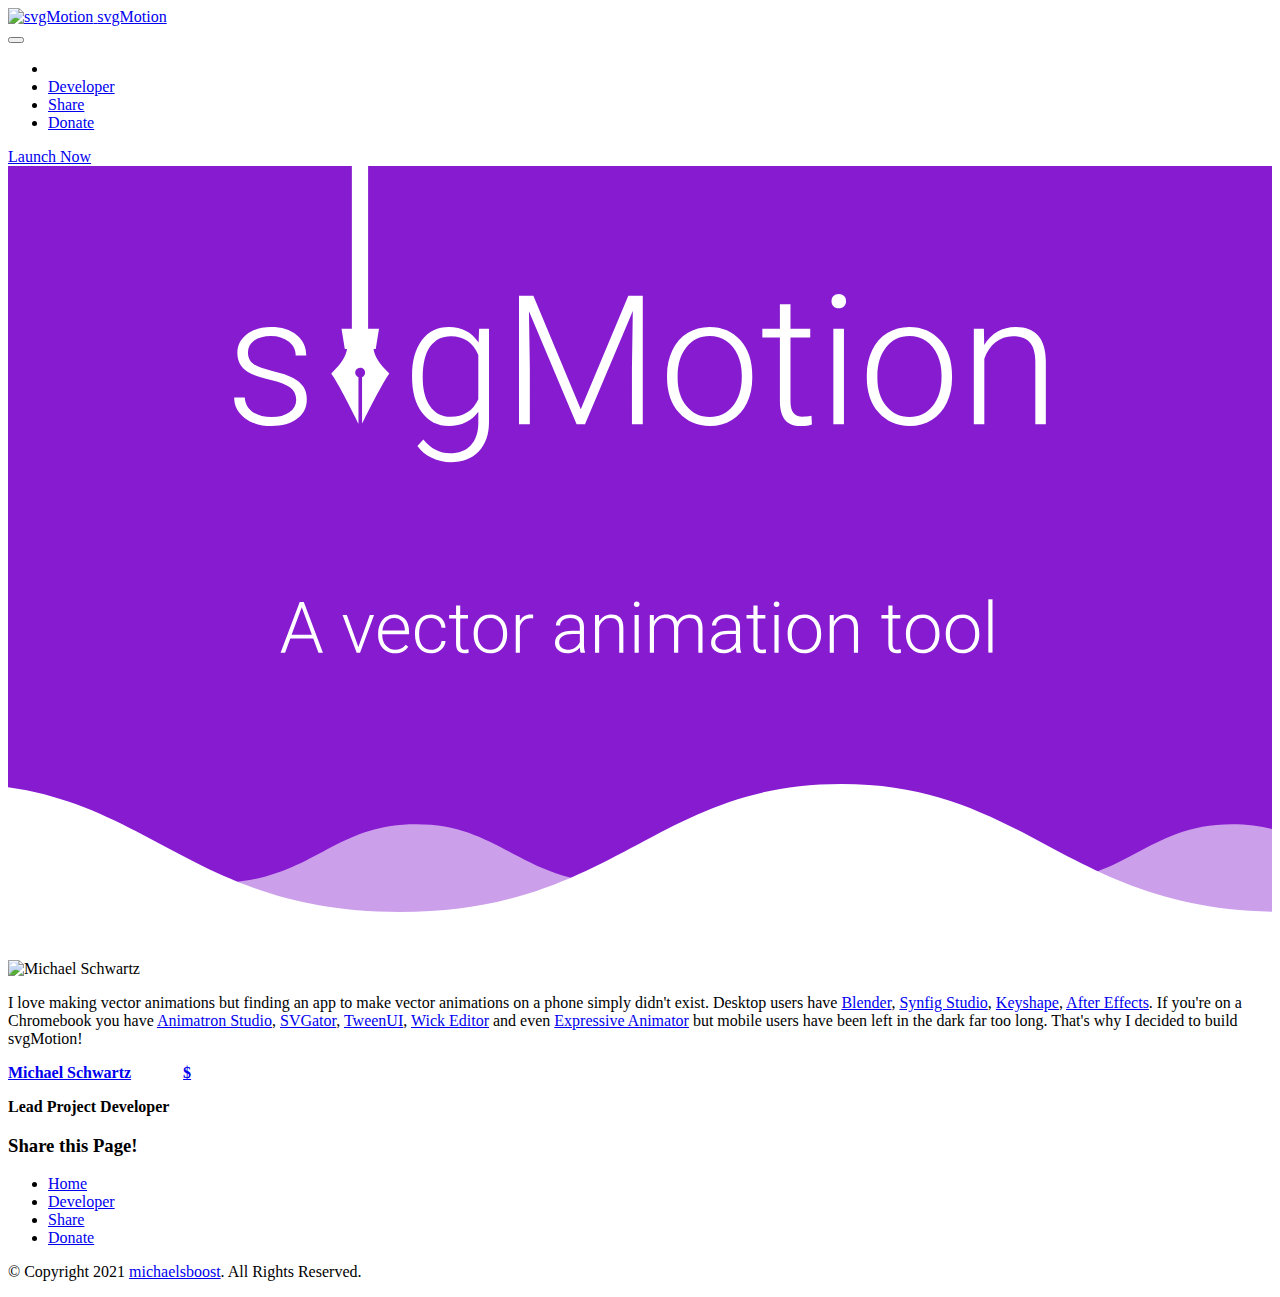
==== commit d079cd39: "Added 2 other free authoring tools for animation people may not be aware of to the list of alternati" ====
--- a/index.html
+++ b/index.html
@@ -1,103 +1,301 @@
 <!DOCTYPE html>
 <html>
   <head>
-    <title>svgMotion: A vector animation tool</title>
-    <meta charset="utf-8">
-    <meta name="viewport"  content="width=device-width, minimum-scale=1.0, initial-scale=1.0, user-scalable=yes">
-    <meta name="description" content="A vector animation tool.">
-    <meta name="author" content="Michael Schwartz">
-    <link rel="apple-touch-icon" sizes="180x180" href="apple-touch-icon.png">
-    <link rel="icon" type="image/png" sizes="16x16" href="favicon-16x16.png">
-    <link rel="icon" type="image/png" sizes="32x32" href="favicon-32x32.png">
-    <link rel="icon" type="image/png" sizes="192x192" href="favicon-192x192.png">
-    <link rel="icon" type="image/png" sizes="512x512" href="favicon-512x512.png">
-    <link rel="stylesheet" href="libraries/alertifyjs/themes/alertify.core.css" />
-    <link rel="stylesheet" href="libraries/alertifyjs/themes/alertify.default.css" />
+    <!-- Site made with Mobirise Website Builder v5.3.10, https://mobirise.com -->
+    <meta charset="UTF-8">
+    <title>svgMotion: A free and open source vector animation tool.</title>
+    <meta name="description" content="A free and open source vector animation tool">
+    <meta http-equiv="X-UA-Compatible" content="IE=edge">
+    <meta name="generator" content="Mobirise v5.3.10, mobirise.com">
+    <meta name="viewport" content="width=device-width, initial-scale=1, minimum-scale=1">
+    <link rel="apple-touch-icon" sizes="180x180" href="release/apple-touch-icon.png">
+    <link rel="icon" type="image/png" sizes="16x16" href="release/favicon-16x16.png">
+    <link rel="icon" type="image/png" sizes="32x32" href="release/favicon-32x32.png">
+    <link rel="icon" type="image/png" sizes="192x192" href="release/favicon-192x192.png">
+    <link rel="icon" type="image/png" sizes="512x512" href="release/favicon-512x512.png">
     <meta property="og:url"         content="https://michaelsboost.com/svgMotion" />
     <meta property="og:type"        content="website" />
     <meta property="og:title"       content="svgMotion" />
     <meta property="og:description" content="A vector animation tool" />
     <meta property="og:image"       content="https://raw.githubusercontent.com/michaelsboost/svgMotion/gh-pages/header.png" />
-    <style>
-      html, body {
-        height: 100%;
-        margin: 0;
-        padding: 0;
-        background: rgb(135,27,208);
-        overflow: hidden;
-      }
-      svg {
-        width: 100%;
-      }
-      .top {
-        position: absolute;
-        top: 0;
-        left: 0;
-      }
-      .btm {
-        position: absolute;
-        bottom: 0;
-        left: 0;
-      }
-    </style>
+
+    <link rel="stylesheet" href="assets/tether/tether.min.css">
+    <link rel="stylesheet" href="assets/bootstrap/css/bootstrap.min.css">
+    <link rel="stylesheet" href="assets/bootstrap/css/bootstrap-grid.min.css">
+    <link rel="stylesheet" href="assets/bootstrap/css/bootstrap-reboot.min.css">
+    <link rel="stylesheet" href="assets/dropdown/css/style.css">
+    <link rel="stylesheet" href="assets/socicon/css/styles.css">
+    <link rel="stylesheet" href="assets/theme/css/style.css">
+    <link rel="preload" href="https://fonts.googleapis.com/css?family=Jost:100,200,300,400,500,600,700,800,900,100i,200i,300i,400i,500i,600i,700i,800i,900i&display=swap" as="style" onload="this.onload=null;this.rel='stylesheet'">
+    <noscript>
+      <link rel="stylesheet" href="https://fonts.googleapis.com/css?family=Jost:100,200,300,400,500,600,700,800,900,100i,200i,300i,400i,500i,600i,700i,800i,900i&display=swap">
+    </noscript>
+    <link rel="preload" as="style" href="assets/mobirise/css/mbr-additional.css">
+    <link rel="stylesheet" href="assets/mobirise/css/mbr-additional.css" type="text/css">
   </head>
   <body>
-    <!-- waves -->
-    <svg viewBox="0 0 1280 800" preserveAspectRatio="xMidYMax meet" class="btm">
-      <rect x="0" y="0" width="1280" height="800" transform="matrix(1,0,0,1,0,0)" fill="rgb(135,27,208)" class="bg"></rect>
-      <g class="waves">
-        <g opacity="0.58">
-          <path d=" M 2065.833 900.635 L 1652.667 900.635 L 1652.667 900.635 L 1239.5 900.635 L 1239.5 900.635 L 826.333 900.635 L 826.333 900.635 L 413.167 900.635 L 413.167 900.635 L 413.167 900.635 L 0 900.635 L 0 666.466 L 0 666.466 C 87.657 666.466 105.578 726.281 206.583 726.281 C 307.588 726.281 325.51 666.466 413.167 666.466 L 413.167 666.466 L 413.167 666.466 L 413.167 666.466 L 413.167 666.466 C 500.824 666.466 518.745 726.281 619.75 726.281 C 720.755 726.281 738.676 666.466 826.333 666.466 L 826.333 666.466 L 826.333 666.466 C 913.99 666.466 931.912 726.281 1032.917 726.281 C 1133.922 726.281 1151.843 666.466 1239.5 666.466 L 1239.5 666.466 L 1239.5 666.466 L 1239.5 666.466 L 1239.5 666.466 C 1327.157 666.466 1345.078 726.281 1446.083 726.281 C 1547.088 726.281 1565.01 666.466 1652.667 666.466 L 1652.667 666.466 L 1652.667 666.466 C 1740.324 666.466 1758.245 726.281 1859.25 726.281 C 1960.255 726.281 1978.176 666.466 2065.833 666.466 L 2065.833 666.466 C 2153.49 666.466 2171.412 726.281 2272.417 726.281 C 2373.422 726.281 2391.343 666.466 2479 666.466 L 2479 666.466 L 2479 900.635 L 2065.833 900.635 L 2065.833 900.635 Z " fill="rgb(255,255,255)" class="wave2"></path>
+    <!-- homepage navigation bar -->
+    <section class="menu menu2 cid-sCO9eiXOnr" once="menu" id="menu2-0">
+      <nav class="navbar navbar-dropdown navbar-fixed-top navbar-expand-lg">
+        <div class="container">
+          <div class="navbar-brand">
+            <span class="navbar-logo">
+                      <a href="https://mobiri.se">
+                          <img src="assets/images/logo.svg" alt="svgMotion" style="height: 3rem;">
+                      </a>
+                  </span>
+            <span class="navbar-caption-wrap"><a class="navbar-caption text-black display-7" href="javascript:void(0)">svgMotion</a></span>
+          </div>
+          <button class="navbar-toggler" type="button" data-toggle="collapse" data-target="#navbarSupportedContent" aria-controls="navbarNavAltMarkup" aria-expanded="false" aria-label="Toggle navigation">
+            <div class="hamburger">
+              <span></span>
+              <span></span>
+              <span></span>
+              <span></span>
+            </div>
+          </button>
+          <div class="collapse navbar-collapse" id="navbarSupportedContent">
+            <ul class="navbar-nav nav-dropdown" data-app-modern-menu="true">
+              <li class="nav-item"><a class="nav-link link text-black text-primary display-4" href="index.html#learn" style="display: none;">Learn</a></li>
+              <li class="nav-item"><a class="nav-link link text-black text-primary display-4" href="index.html#developer">Developer</a></li>
+              <li class="nav-item"><a class="nav-link link text-black text-primary display-4" href="index.html#share1-d">Share</a></li>
+              <li class="nav-item"><a class="nav-link link text-black text-primary display-4" href="https://michaelsboost.com/donate/" target="_blank">Donate</a></li>
+            </ul>
+            <div class="navbar-buttons mbr-section-btn">
+              <a class="btn btn-primary display-4" href="release/">
+                Launch Now
+              </a>
+            </div>
+          </div>
+        </div>
+      </nav>
+    </section>
+    
+    <!-- Header Introductory Video and Launch Button -->
+    <section class="header16" id="introduction">
+    <div class="svgmotion">
+      
+      <svg xmlns="http://www.w3.org/2000/svg" xmlns:xlink="http://www.w3.org/1999/xlink" style="isolation:isolate" viewBox="0 0 1280 800">
+        <defs>
+          <clipPath id="_clipPath_53WGSbDr1S5LRlP32sv9z0hrISaPwP23">
+            <rect width="1280" height="800"></rect>
+          </clipPath>
+        </defs>
+        <g clip-path="url(#_clipPath_53WGSbDr1S5LRlP32sv9z0hrISaPwP23)">
+          <rect x="0" y="0" width="1280" height="800" transform="matrix(1,0,0,1,0,0)" fill="rgb(135,27,208)"></rect>
+          <g>
+            <path d=" M 2065.83 900.635 L 1652.67 900.635 L 1239.5 900.635 L 826.333 900.635 L 413.167 900.635 L 0 900.635 L 0 666.466 C 87.657 666.466 105.578 726.281 206.583 726.281 C 307.588 726.281 325.51 666.466 413.167 666.466 C 500.824 666.466 518.745 726.281 619.75 726.281 C 720.755 726.281 738.676 666.466 826.333 666.466 C 913.99 666.466 931.912 726.281 1032.92 726.281 C 1133.92 726.281 1151.84 666.466 1239.5 666.466 C 1327.16 666.466 1345.08 726.281 1446.08 726.281 C 1547.09 726.281 1565.01 666.466 1652.67 666.466 C 1740.32 666.466 1758.25 726.281 1859.25 726.281 C 1960.26 726.281 1978.18 666.466 2065.83 666.466 C 2153.49 666.466 2171.41 726.281 2272.42 726.281 C 2373.42 726.281 2391.34 666.466 2479 666.466 L 2479 900.635 L 2065.83 900.635 L 2065.83 900.635 L 2065.83 900.635 Z " fill="rgb(255,255,255)" fill-opacity="0.58"></path>
+            <path d=" M 2634.66 1133.21 L 1739.32 1133.21 L 843.986 1133.21 L -51.352 1133.21 L -946.691 1133.21 L -1842.03 1133.21 L -1842.03 625.762 C -1652.08 625.762 -1613.24 755.382 -1394.36 755.382 C -1175.48 755.382 -1136.64 625.762 -946.691 625.762 C -756.737 625.762 -717.901 755.382 -499.022 755.382 C -280.142 755.382 -241.306 625.762 -51.352 625.762 C 138.601 625.762 177.437 755.382 396.317 755.382 C 615.196 755.382 654.032 625.762 843.986 625.762 C 1033.94 625.762 1072.78 755.382 1291.65 755.382 C 1510.53 755.382 1549.37 625.762 1739.32 625.762 C 1929.28 625.762 1968.11 755.382 2186.99 755.382 C 2405.87 755.382 2444.71 625.762 2634.66 625.762 C 2824.62 625.762 2863.45 755.382 3082.33 755.382 C 3301.21 755.382 3340.05 625.762 3530 625.762 L 3530 1133.21 L 2634.66 1133.21 L 2634.66 1133.21 L 2634.66 1133.21 Z " fill="rgb(255,255,255)"></path>
+          </g>
+          <a href="release/">
+            <g>
+              <rect x="276" y="438.797" width="720" height="56" transform="matrix(1,0,0,1,0,0)" fill="rgba(255,255,255,0.0)"></rect>
+              <rect x="992.75" y="438.797" width="4.219" height="54" transform="matrix(1,0,0,1,0,0)" fill="rgb(255,255,255)"></rect>
+              <path d=" M 949.613 474.059 L 949.613 473.215 C 949.613 469.558 950.322 466.265 951.74 463.336 C 953.158 460.406 955.162 458.127 957.752 456.498 C 960.342 454.869 963.278 454.055 966.559 454.055 C 971.621 454.055 975.722 455.83 978.863 459.381 C 982.004 462.932 983.574 467.637 983.574 473.496 L 983.574 474.375 C 983.574 478.055 982.865 481.366 981.447 484.307 C 980.029 487.248 978.031 489.516 975.453 491.109 C 972.875 492.703 969.934 493.5 966.629 493.5 C 961.59 493.5 957.494 491.725 954.342 488.174 C 951.189 484.623 949.613 479.918 949.613 474.059 Z  M 953.832 473.602 L 953.832 474.375 C 953.832 478.922 955.01 482.654 957.365 485.572 C 959.72 488.49 962.808 489.949 966.629 489.949 C 970.426 489.949 973.502 488.49 975.857 485.572 C 978.213 482.654 979.391 478.804 979.391 474.023 L 979.391 473.215 C 979.391 470.308 978.852 467.648 977.773 465.234 C 976.695 462.82 975.183 460.951 973.238 459.627 C 971.293 458.303 969.066 457.641 966.559 457.641 C 962.809 457.641 959.75 459.112 957.383 462.053 C 955.016 464.994 953.832 468.844 953.832 473.602 Z " fill="rgb(255,255,255)"></path>
+              <path d=" M 909.289 474.059 L 909.289 473.215 C 909.289 469.558 909.998 466.265 911.416 463.336 C 912.834 460.406 914.838 458.127 917.428 456.498 C 920.018 454.869 922.953 454.055 926.234 454.055 C 931.297 454.055 935.398 455.83 938.539 459.381 C 941.68 462.932 943.25 467.637 943.25 473.496 L 943.25 474.375 C 943.25 478.055 942.541 481.366 941.123 484.307 C 939.705 487.248 937.707 489.516 935.129 491.109 C 932.551 492.703 929.61 493.5 926.305 493.5 C 921.266 493.5 917.17 491.725 914.018 488.174 C 910.865 484.623 909.289 479.918 909.289 474.059 Z  M 913.508 473.602 L 913.508 474.375 C 913.508 478.922 914.686 482.654 917.041 485.572 C 919.396 488.49 922.484 489.949 926.305 489.949 C 930.102 489.949 933.178 488.49 935.533 485.572 C 937.888 482.654 939.066 478.804 939.066 474.023 L 939.066 473.215 C 939.066 470.308 938.527 467.648 937.449 465.234 C 936.371 462.82 934.859 460.951 932.914 459.627 C 930.969 458.303 928.742 457.641 926.234 457.641 C 922.484 457.641 919.426 459.112 917.059 462.053 C 914.692 464.994 913.508 468.844 913.508 473.602 Z " fill="rgb(255,255,255)"></path>
+              <path d=" M 891.5 445.02 L 895.719 445.02 L 895.719 454.758 L 903.594 454.758 L 903.594 458.203 L 895.719 458.203 L 895.719 483.551 C 895.719 485.66 896.1 487.231 896.861 488.262 C 897.623 489.293 898.895 489.809 900.676 489.809 C 901.379 489.809 902.515 489.692 904.086 489.457 L 904.262 492.902 C 903.16 493.301 901.66 493.5 899.762 493.5 C 896.879 493.5 894.782 492.662 893.469 490.986 C 892.156 489.311 891.5 486.844 891.5 483.586 L 891.5 458.203 L 884.504 458.203 L 884.504 454.758 L 891.5 454.758 L 891.5 445.02 L 891.5 445.02 L 891.5 445.02 Z " fill="rgb(255,255,255)"></path>
+              <path d=" M 832.121 454.758 L 836.129 454.758 L 836.27 461.262 C 837.699 458.918 839.48 457.131 841.613 455.9 C 843.746 454.67 846.102 454.055 848.68 454.055 C 852.758 454.055 855.793 455.203 857.785 457.5 C 859.777 459.797 860.785 463.242 860.809 467.836 L 860.809 492.797 L 856.625 492.797 L 856.625 467.801 C 856.602 464.402 855.881 461.871 854.463 460.207 C 853.045 458.543 850.777 457.711 847.66 457.711 C 845.059 457.711 842.756 458.525 840.752 460.154 C 838.748 461.783 837.266 463.981 836.305 466.746 L 836.305 492.797 L 832.121 492.797 L 832.121 454.758 L 832.121 454.758 L 832.121 454.758 Z " fill="rgb(255,255,255)"></path>
+              <path d=" M 789.477 474.059 L 789.477 473.215 C 789.477 469.558 790.186 466.265 791.604 463.336 C 793.021 460.406 795.025 458.127 797.615 456.498 C 800.205 454.869 803.141 454.055 806.422 454.055 C 811.485 454.055 815.586 455.83 818.727 459.381 C 821.868 462.932 823.438 467.637 823.438 473.496 L 823.438 474.375 C 823.438 478.055 822.729 481.366 821.311 484.307 C 819.893 487.248 817.895 489.516 815.316 491.109 C 812.738 492.703 809.797 493.5 806.492 493.5 C 801.453 493.5 797.358 491.725 794.205 488.174 C 791.053 484.623 789.477 479.918 789.477 474.059 Z  M 793.695 473.602 L 793.695 474.375 C 793.695 478.922 794.873 482.654 797.229 485.572 C 799.584 488.49 802.672 489.949 806.492 489.949 C 810.289 489.949 813.366 488.49 815.721 485.572 C 818.076 482.654 819.254 478.804 819.254 474.023 L 819.254 473.215 C 819.254 470.308 818.715 467.648 817.637 465.234 C 816.559 462.82 815.047 460.951 813.102 459.627 C 811.157 458.303 808.93 457.641 806.422 457.641 C 802.672 457.641 799.613 459.112 797.246 462.053 C 794.879 464.994 793.695 468.844 793.695 473.602 Z " fill="rgb(255,255,255)"></path>
+              <path d=" M 780.371 454.758 L 780.371 492.797 L 776.152 492.797 L 776.152 454.758 L 780.371 454.758 L 780.371 454.758 L 780.371 454.758 Z  M 775.414 443.754 C 775.414 442.957 775.672 442.283 776.188 441.732 C 776.703 441.181 777.406 440.906 778.297 440.906 C 779.188 440.906 779.897 441.181 780.424 441.732 C 780.951 442.283 781.215 442.957 781.215 443.754 C 781.215 444.551 780.951 445.219 780.424 445.758 C 779.897 446.297 779.188 446.566 778.297 446.566 C 777.406 446.566 776.703 446.297 776.188 445.758 C 775.672 445.219 775.414 444.551 775.414 443.754 Z " fill="rgb(255,255,255)"></path>
+              <path d=" M 754.848 445.02 L 759.066 445.02 L 759.066 454.758 L 766.941 454.758 L 766.941 458.203 L 759.066 458.203 L 759.066 483.551 C 759.066 485.66 759.447 487.231 760.209 488.262 C 760.971 489.293 762.242 489.809 764.023 489.809 C 764.726 489.809 765.863 489.692 767.434 489.457 L 767.609 492.902 C 766.508 493.301 765.008 493.5 763.109 493.5 C 760.226 493.5 758.129 492.662 756.816 490.986 C 755.504 489.311 754.848 486.844 754.848 483.586 L 754.848 458.203 L 747.852 458.203 L 747.852 454.758 L 754.848 454.758 L 754.848 445.02 L 754.848 445.02 L 754.848 445.02 Z " fill="rgb(255,255,255)"></path>
+              <path d=" M 742.473 492.797 L 737.973 492.797 C 737.551 491.602 737.281 489.832 737.164 487.488 C 735.687 489.41 733.806 490.893 731.521 491.936 C 729.236 492.979 726.817 493.5 724.262 493.5 C 720.605 493.5 717.646 492.48 715.385 490.441 C 713.123 488.402 711.992 485.824 711.992 482.707 C 711.992 479.004 713.533 476.074 716.615 473.918 C 719.697 471.762 723.992 470.684 729.5 470.684 L 737.129 470.684 L 737.129 466.359 C 737.129 463.64 736.291 461.502 734.615 459.943 C 732.94 458.384 730.496 457.605 727.285 457.605 C 724.356 457.605 721.93 458.355 720.008 459.855 C 718.086 461.355 717.125 463.16 717.125 465.27 L 712.906 465.234 C 712.906 462.211 714.312 459.592 717.125 457.377 C 719.938 455.162 723.395 454.055 727.496 454.055 C 731.738 454.055 735.084 455.115 737.533 457.236 C 739.982 459.357 741.242 462.316 741.313 466.113 L 741.313 484.113 C 741.313 487.793 741.7 490.547 742.473 492.375 L 742.473 492.797 L 742.473 492.797 L 742.473 492.797 Z  M 724.754 489.773 C 727.567 489.773 730.08 489.093 732.295 487.734 C 734.51 486.375 736.121 484.558 737.129 482.285 L 737.129 473.918 L 729.605 473.918 C 725.41 473.965 722.129 474.732 719.762 476.221 C 717.395 477.709 716.211 479.754 716.211 482.355 C 716.211 484.488 717.002 486.258 718.584 487.664 C 720.166 489.07 722.223 489.773 724.754 489.773 Z " fill="rgb(255,255,255)"></path>
+              <path d=" M 649.941 454.758 L 653.984 454.758 L 654.125 460.945 C 655.531 458.648 657.289 456.926 659.398 455.777 C 661.508 454.629 663.852 454.055 666.43 454.055 C 672.43 454.055 676.238 456.516 677.855 461.438 C 679.215 459.071 681.032 457.248 683.305 455.971 C 685.578 454.694 688.086 454.055 690.828 454.055 C 698.985 454.055 703.145 458.508 703.309 467.414 L 703.309 492.797 L 699.09 492.797 L 699.09 467.73 C 699.067 464.332 698.334 461.813 696.893 460.172 C 695.451 458.531 693.101 457.711 689.844 457.711 C 686.821 457.758 684.266 458.736 682.18 460.646 C 680.094 462.557 678.934 464.883 678.699 467.625 L 678.699 492.797 L 674.48 492.797 L 674.48 467.414 C 674.457 464.156 673.689 461.724 672.178 460.119 C 670.666 458.514 668.34 457.711 665.199 457.711 C 662.551 457.711 660.278 458.467 658.379 459.979 C 656.48 461.49 655.074 463.734 654.16 466.711 L 654.16 492.797 L 649.941 492.797 L 649.941 454.758 L 649.941 454.758 L 649.941 454.758 Z " fill="rgb(255,255,255)"></path>
+              <path d=" M 638.727 454.758 L 638.727 492.797 L 634.508 492.797 L 634.508 454.758 L 638.727 454.758 L 638.727 454.758 L 638.727 454.758 Z  M 633.77 443.754 C 633.77 442.957 634.028 442.283 634.543 441.732 C 635.058 441.181 635.761 440.906 636.652 440.906 C 637.543 440.906 638.252 441.181 638.779 441.732 C 639.306 442.283 639.57 442.957 639.57 443.754 C 639.57 444.551 639.306 445.219 638.779 445.758 C 638.252 446.297 637.543 446.566 636.652 446.566 C 635.761 446.566 635.058 446.297 634.543 445.758 C 634.028 445.219 633.77 444.551 633.77 443.754 Z " fill="rgb(255,255,255)"></path>
+              <path d=" M 594.465 454.758 L 598.473 454.758 L 598.613 461.262 C 600.043 458.918 601.824 457.131 603.957 455.9 C 606.09 454.67 608.445 454.055 611.023 454.055 C 615.102 454.055 618.137 455.203 620.129 457.5 C 622.121 459.797 623.129 463.242 623.152 467.836 L 623.152 492.797 L 618.969 492.797 L 618.969 467.801 C 618.946 464.402 618.225 461.871 616.807 460.207 C 615.389 458.543 613.121 457.711 610.004 457.711 C 607.403 457.711 605.1 458.525 603.096 460.154 C 601.092 461.783 599.609 463.981 598.648 466.746 L 598.648 492.797 L 594.465 492.797 L 594.465 454.758 L 594.465 454.758 L 594.465 454.758 Z " fill="rgb(255,255,255)"></path>
+              <path d=" M 584.41 492.797 L 579.91 492.797 C 579.488 491.602 579.219 489.832 579.102 487.488 C 577.625 489.41 575.744 490.893 573.459 491.936 C 571.174 492.979 568.754 493.5 566.199 493.5 C 562.543 493.5 559.584 492.48 557.322 490.441 C 555.061 488.402 553.93 485.824 553.93 482.707 C 553.93 479.004 555.471 476.074 558.553 473.918 C 561.635 471.762 565.93 470.684 571.438 470.684 L 579.066 470.684 L 579.066 466.359 C 579.066 463.64 578.228 461.502 576.553 459.943 C 574.877 458.384 572.434 457.605 569.223 457.605 C 566.293 457.605 563.867 458.355 561.945 459.855 C 560.024 461.355 559.063 463.16 559.063 465.27 L 554.844 465.234 C 554.844 462.211 556.25 459.592 559.063 457.377 C 561.875 455.162 565.332 454.055 569.434 454.055 C 573.676 454.055 577.022 455.115 579.471 457.236 C 581.92 459.357 583.18 462.316 583.25 466.113 L 583.25 484.113 C 583.25 487.793 583.637 490.547 584.41 492.375 L 584.41 492.797 L 584.41 492.797 L 584.41 492.797 Z  M 566.691 489.773 C 569.504 489.773 572.017 489.093 574.232 487.734 C 576.447 486.375 578.059 484.558 579.066 482.285 L 579.066 473.918 L 571.543 473.918 C 567.348 473.965 564.066 474.732 561.699 476.221 C 559.332 477.709 558.148 479.754 558.148 482.355 C 558.148 484.488 558.939 486.258 560.521 487.664 C 562.104 489.07 564.16 489.773 566.691 489.773 Z " fill="rgb(255,255,255)"></path>
+              <path d=" M 531.852 454.512 L 531.746 458.344 C 530.855 458.18 529.906 458.098 528.898 458.098 C 526.273 458.098 524.053 458.83 522.236 460.295 C 520.42 461.76 519.125 463.887 518.352 466.676 L 518.352 492.797 L 514.168 492.797 L 514.168 454.758 L 518.281 454.758 L 518.352 460.805 C 520.578 456.305 524.152 454.055 529.074 454.055 C 530.246 454.055 531.172 454.207 531.852 454.512 Z " fill="rgb(255,255,255)"></path>
+              <path d=" M 471.523 474.059 L 471.523 473.215 C 471.523 469.558 472.232 466.265 473.65 463.336 C 475.068 460.406 477.072 458.127 479.662 456.498 C 482.252 454.869 485.188 454.055 488.469 454.055 C 493.532 454.055 497.633 455.83 500.773 459.381 C 503.914 462.932 505.484 467.637 505.484 473.496 L 505.484 474.375 C 505.484 478.055 504.775 481.366 503.357 484.307 C 501.939 487.248 499.941 489.516 497.363 491.109 C 494.785 492.703 491.844 493.5 488.539 493.5 C 483.5 493.5 479.404 491.725 476.252 488.174 C 473.099 484.623 471.523 479.918 471.523 474.059 Z  M 475.742 473.602 L 475.742 474.375 C 475.742 478.922 476.92 482.654 479.275 485.572 C 481.631 488.49 484.719 489.949 488.539 489.949 C 492.336 489.949 495.412 488.49 497.768 485.572 C 500.123 482.654 501.301 478.804 501.301 474.023 L 501.301 473.215 C 501.301 470.308 500.762 467.648 499.684 465.234 C 498.605 462.82 497.093 460.951 495.148 459.627 C 493.203 458.303 490.976 457.641 488.469 457.641 C 484.719 457.641 481.66 459.112 479.293 462.053 C 476.926 464.994 475.742 468.844 475.742 473.602 Z " fill="rgb(255,255,255)"></path>
+              <path d=" M 453.734 445.02 L 457.953 445.02 L 457.953 454.758 L 465.828 454.758 L 465.828 458.203 L 457.953 458.203 L 457.953 483.551 C 457.953 485.66 458.334 487.231 459.096 488.262 C 459.857 489.293 461.129 489.809 462.91 489.809 C 463.613 489.809 464.75 489.692 466.32 489.457 L 466.496 492.902 C 465.395 493.301 463.895 493.5 461.996 493.5 C 459.113 493.5 457.016 492.662 455.703 490.986 C 454.39 489.311 453.734 486.844 453.734 483.586 L 453.734 458.203 L 446.738 458.203 L 446.738 454.758 L 453.734 454.758 L 453.734 445.02 L 453.734 445.02 L 453.734 445.02 Z " fill="rgb(255,255,255)"></path>
+              <path d=" M 428.387 489.949 C 431.316 489.949 433.771 489.123 435.752 487.471 C 437.733 485.818 438.805 483.68 438.969 481.055 L 443.012 481.055 C 442.895 483.375 442.168 485.49 440.832 487.4 C 439.496 489.311 437.721 490.805 435.506 491.883 C 433.291 492.961 430.918 493.5 428.387 493.5 C 423.394 493.5 419.439 491.766 416.521 488.297 C 413.604 484.828 412.145 480.164 412.145 474.305 L 412.145 473.039 C 412.145 469.289 412.801 465.973 414.113 463.09 C 415.426 460.207 417.307 457.981 419.756 456.41 C 422.205 454.84 425.071 454.055 428.352 454.055 C 432.523 454.055 435.963 455.297 438.67 457.781 C 441.377 460.266 442.824 463.535 443.012 467.59 L 438.969 467.59 C 438.782 464.613 437.709 462.211 435.752 460.383 C 433.795 458.555 431.328 457.641 428.352 457.641 C 424.555 457.641 421.607 459.012 419.51 461.754 C 417.412 464.496 416.363 468.34 416.363 473.285 L 416.363 474.516 C 416.363 479.367 417.412 483.152 419.51 485.871 C 421.607 488.59 424.566 489.949 428.387 489.949 Z " fill="rgb(255,255,255)"></path>
+              <path d=" M 391.859 493.5 C 388.625 493.5 385.701 492.703 383.088 491.109 C 380.475 489.516 378.441 487.295 376.988 484.447 C 375.535 481.6 374.809 478.406 374.809 474.867 L 374.809 473.355 C 374.809 469.699 375.518 466.406 376.936 463.477 C 378.354 460.547 380.328 458.244 382.859 456.568 C 385.39 454.893 388.133 454.055 391.086 454.055 C 395.703 454.055 399.365 455.631 402.072 458.783 C 404.779 461.936 406.133 466.242 406.133 471.703 L 406.133 474.059 L 378.992 474.059 L 378.992 474.867 C 378.992 479.18 380.228 482.772 382.701 485.643 C 385.174 488.514 388.285 489.949 392.035 489.949 C 394.285 489.949 396.271 489.539 397.994 488.719 C 399.717 487.898 401.281 486.586 402.688 484.781 L 405.324 486.785 C 402.231 491.262 397.742 493.5 391.859 493.5 Z  M 391.086 457.641 C 387.922 457.641 385.256 458.801 383.088 461.121 C 380.92 463.442 379.602 466.559 379.133 470.473 L 401.949 470.473 L 401.949 470.016 C 401.832 466.359 400.789 463.383 398.82 461.086 C 396.851 458.789 394.273 457.641 391.086 457.641 Z " fill="rgb(255,255,255)"></path>
+              <path d=" M 343.133 454.758 L 354.805 486.996 L 366.371 454.758 L 370.695 454.758 L 356.492 492.797 L 353.082 492.797 L 338.809 454.758 L 343.133 454.758 L 343.133 454.758 L 343.133 454.758 Z " fill="rgb(255,255,255)"></path>
+              <path d=" M 314.41 492.797 L 309.102 478.453 L 285.863 478.453 L 280.59 492.797 L 276.055 492.797 L 295.426 441.609 L 299.539 441.609 L 318.91 492.797 L 314.41 492.797 L 314.41 492.797 L 314.41 492.797 Z  M 297.465 446.883 L 287.199 474.762 L 307.73 474.762 L 297.465 446.883 L 297.465 446.883 L 297.465 446.883 Z " fill="rgb(255,255,255)"></path>
+            </g>
+          </a>
+          <g>
+            <a href="release/">
+              <rect x="225" y="0" width="830" height="300" transform="matrix(1,0,0,1,0,0)" fill="rgba(255,255,255,0.0)"></rect>
+              <path d=" M 291.853 236.92 C 291.853 231.619 289.724 227.36 285.465 224.143 C 281.206 220.926 274.787 218.41 266.21 216.593 C 257.633 214.776 250.976 212.692 246.241 210.339 C 241.505 207.986 237.991 205.112 235.698 201.717 C 233.405 198.322 232.258 194.211 232.258 189.386 C 232.258 181.762 235.445 175.463 241.818 170.489 C 248.191 165.516 256.352 163.029 266.299 163.029 C 277.081 163.029 285.733 165.694 292.255 171.025 C 298.778 176.356 302.039 183.311 302.039 191.888 L 291.317 191.888 C 291.317 186.229 288.949 181.524 284.214 177.771 C 279.479 174.018 273.507 172.142 266.299 172.142 C 259.27 172.142 253.627 173.706 249.368 176.833 C 245.109 179.96 242.979 184.026 242.979 189.029 C 242.979 193.854 244.751 197.591 248.296 200.242 C 251.84 202.893 258.303 205.32 267.684 207.524 C 277.066 209.728 284.095 212.081 288.771 214.583 C 293.447 217.084 296.917 220.092 299.18 223.607 C 301.443 227.122 302.575 231.381 302.575 236.384 C 302.575 244.545 299.284 251.067 292.702 255.951 C 286.12 260.836 277.528 263.278 266.925 263.278 C 255.667 263.278 246.539 260.553 239.54 255.102 C 232.541 249.652 229.041 242.757 229.041 234.418 L 239.763 234.418 C 240.18 240.673 242.815 245.542 247.67 249.027 C 252.525 252.512 258.943 254.254 266.925 254.254 C 274.37 254.254 280.386 252.616 284.973 249.339 C 289.56 246.063 291.853 241.923 291.853 236.92 Z  M 409.168 213.689 L 409.168 212.26 C 409.168 197.13 412.519 185.142 419.22 176.297 C 425.921 167.452 435.019 163.029 446.516 163.029 C 459.68 163.029 469.687 168.271 476.537 178.754 L 477.073 164.816 L 487.08 164.816 L 487.08 259.525 C 487.08 271.974 483.595 281.832 476.626 289.099 C 469.657 296.366 460.216 300 448.303 300 C 441.572 300 435.153 298.496 429.048 295.488 C 422.943 292.48 418.133 288.474 414.618 283.471 L 420.605 277.037 C 428.17 286.33 437.164 290.976 447.588 290.976 C 456.523 290.976 463.492 288.34 468.495 283.068 C 473.499 277.797 476.09 270.485 476.269 261.133 L 476.269 248.982 C 469.419 258.513 459.442 263.278 446.337 263.278 C 435.138 263.278 426.144 258.81 419.354 249.875 C 412.563 240.94 409.168 228.878 409.168 213.689 Z  M 419.979 214.136 C 419.979 226.466 422.451 236.19 427.395 243.308 C 432.339 250.426 439.308 253.985 448.303 253.985 C 461.467 253.985 470.789 248.088 476.269 236.294 L 476.269 191.352 C 473.767 185.157 470.163 180.437 465.458 177.19 C 460.752 173.944 455.093 172.321 448.481 172.321 C 439.487 172.321 432.488 175.85 427.484 182.909 C 422.481 189.967 419.979 200.376 419.979 214.136 Z  M 517.458 131.399 L 532.022 131.399 L 580.002 246.212 L 628.161 131.399 L 642.814 131.399 L 642.814 261.491 L 631.825 261.491 L 631.825 204.844 L 632.718 146.767 L 584.291 261.491 L 575.803 261.491 L 527.555 147.214 L 528.448 204.486 L 528.448 261.491 L 517.458 261.491 L 517.458 131.399 L 517.458 131.399 L 517.458 131.399 Z  M 667.385 213.868 L 667.385 211.724 C 667.385 202.431 669.187 194.062 672.791 186.617 C 676.395 179.171 681.488 173.378 688.07 169.238 C 694.652 165.099 702.112 163.029 710.451 163.029 C 723.318 163.029 733.742 167.541 741.723 176.565 C 749.705 185.589 753.696 197.547 753.696 212.438 L 753.696 214.672 C 753.696 224.024 751.894 232.438 748.291 239.913 C 744.687 247.388 739.609 253.151 733.057 257.202 C 726.504 261.253 719.029 263.278 710.63 263.278 C 697.823 263.278 687.414 258.766 679.403 249.741 C 671.391 240.717 667.385 228.759 667.385 213.868 Z  M 678.107 212.706 L 678.107 214.672 C 678.107 226.228 681.1 235.714 687.087 243.13 C 693.073 250.546 700.921 254.254 710.63 254.254 C 720.28 254.254 728.098 250.546 734.084 243.13 C 740.071 235.714 743.064 225.93 743.064 213.779 L 743.064 211.724 C 743.064 204.337 741.694 197.576 738.954 191.441 C 736.214 185.306 732.372 180.556 727.428 177.19 C 722.484 173.825 716.825 172.142 710.451 172.142 C 700.921 172.142 693.148 175.88 687.131 183.355 C 681.115 190.831 678.107 200.615 678.107 212.706 Z  M 781.662 140.066 L 792.384 140.066 L 792.384 164.816 L 812.398 164.816 L 812.398 173.572 L 792.384 173.572 L 792.384 237.992 C 792.384 243.353 793.352 247.344 795.288 249.965 C 797.224 252.586 800.455 253.896 804.982 253.896 C 806.769 253.896 809.658 253.598 813.649 253.003 L 814.096 261.759 C 811.296 262.772 807.484 263.278 802.659 263.278 C 795.332 263.278 790.001 261.148 786.666 256.889 C 783.33 252.63 781.662 246.361 781.662 238.081 L 781.662 173.572 L 763.882 173.572 L 763.882 164.816 L 781.662 164.816 L 781.662 140.066 L 781.662 140.066 L 781.662 140.066 Z  M 846.529 164.816 L 846.529 261.491 L 835.807 261.491 L 835.807 164.816 L 846.529 164.816 L 846.529 164.816 L 846.529 164.816 Z  M 833.931 136.849 C 833.931 134.824 834.586 133.112 835.897 131.712 C 837.207 130.312 838.994 129.612 841.258 129.612 C 843.521 129.612 845.323 130.312 846.663 131.712 C 848.004 133.112 848.674 134.824 848.674 136.849 C 848.674 138.874 848.004 140.572 846.663 141.942 C 845.323 143.312 843.521 143.997 841.258 143.997 C 838.994 143.997 837.207 143.312 835.897 141.942 C 834.586 140.572 833.931 138.874 833.931 136.849 Z  M 869.671 213.868 L 869.671 211.724 C 869.671 202.431 871.473 194.062 875.076 186.617 C 878.68 179.171 883.773 173.378 890.355 169.238 C 896.937 165.099 904.398 163.029 912.737 163.029 C 925.603 163.029 936.027 167.541 944.009 176.565 C 951.99 185.589 955.981 197.547 955.981 212.438 L 955.981 214.672 C 955.981 224.024 954.179 232.438 950.576 239.913 C 946.972 247.388 941.894 253.151 935.342 257.202 C 928.789 261.253 921.314 263.278 912.915 263.278 C 900.108 263.278 889.699 258.766 881.688 249.741 C 873.677 240.717 869.671 228.759 869.671 213.868 Z  M 880.392 212.706 L 880.392 214.672 C 880.392 226.228 883.385 235.714 889.372 243.13 C 895.358 250.546 903.206 254.254 912.915 254.254 C 922.565 254.254 930.383 250.546 936.369 243.13 C 942.356 235.714 945.349 225.93 945.349 213.779 L 945.349 211.724 C 945.349 204.337 943.979 197.576 941.239 191.441 C 938.499 185.306 934.657 180.556 929.713 177.19 C 924.769 173.825 919.11 172.142 912.737 172.142 C 903.206 172.142 895.433 175.88 889.417 183.355 C 883.4 190.831 880.392 200.615 880.392 212.706 Z  M 978.05 164.816 L 988.236 164.816 L 988.594 181.345 C 992.227 175.388 996.754 170.846 1002.18 167.719 C 1007.6 164.592 1013.58 163.029 1020.13 163.029 C 1030.5 163.029 1038.21 165.948 1043.28 171.785 C 1048.34 177.622 1050.9 186.378 1050.96 198.053 L 1050.96 261.491 L 1040.33 261.491 L 1040.33 197.964 C 1040.27 189.327 1038.43 182.894 1034.83 178.665 C 1031.23 174.436 1025.46 172.321 1017.54 172.321 C 1010.93 172.321 1005.08 174.391 999.986 178.531 C 994.893 182.67 991.125 188.254 988.683 195.283 L 988.683 261.491 L 978.05 261.491 L 978.05 164.816 L 978.05 164.816 L 978.05 164.816 Z " fill="rgb(255,255,255)"></path>
+              <g>
+                <path d=" M 343.305 185.361 C 342.125 193.062 337.862 199.673 328.368 209.166 L 327.312 210.222 L 328.14 211.466 C 337.708 225.814 353.097 257.416 354.896 261.132 L 354.896 214.322 C 354.896 214.188 354.945 214.069 354.972 213.944 C 354.257 213.703 353.606 213.302 353.07 212.772 C 351.505 211.208 351.151 208.802 352.201 206.855 C 353.251 204.907 355.454 203.879 357.621 204.327 C 359.788 204.774 361.404 206.591 361.596 208.795 C 361.787 211 360.51 213.068 358.453 213.884 C 358.489 214.028 358.54 214.167 358.54 214.322 L 358.542 261.133 C 360.336 257.43 375.732 225.817 385.299 211.466 L 386.129 210.224 L 385.072 209.167 C 375.579 199.674 371.315 193.063 370.136 185.361 L 372.391 185.361 L 375.696 164.816 L 337.744 164.816 L 341.05 185.361 L 343.305 185.361 L 343.305 185.361 L 343.305 185.361 Z " fill="rgb(255,255,255)"></path>
+                <line x1="356.438" y1="185.274" x2="356.438" y2="0" mask="url(#_mask_5mVkTNzpxA5wdrgJpn8IuouXSVGxzFzl)" stroke-width="16.44" stroke="rgb(255,255,255)" stroke-opacity="100" stroke-linejoin="miter" stroke-linecap="square" stroke-miterlimit="3"></line>
+              </g>
+            </a>
+          </g>
         </g>
-        <path d=" M 2634.662 1133.21 L 1739.324 1133.21 L 1739.324 1133.21 L 843.986 1133.21 L 843.986 1133.21 L -51.352 1133.21 L -51.352 1133.21 L -946.691 1133.21 L -946.691 1133.21 L -946.691 1133.21 L -1842.029 1133.21 L -1842.029 625.762 L -1842.029 625.762 C -1652.075 625.762 -1613.239 755.382 -1394.36 755.382 C -1175.48 755.382 -1136.644 625.762 -946.691 625.762 L -946.691 625.762 L -946.691 625.762 L -946.691 625.762 L -946.691 625.762 C -756.737 625.762 -717.901 755.382 -499.022 755.382 C -280.142 755.382 -241.306 625.762 -51.352 625.762 L -51.352 625.762 L -51.352 625.762 L -51.352 625.762 L -51.352 625.762 C 138.601 625.762 177.437 755.382 396.317 755.382 C 615.196 755.382 654.032 625.762 843.986 625.762 L 843.986 625.762 L 843.986 625.762 L 843.986 625.762 L 843.986 625.762 C 1033.939 625.762 1072.775 755.382 1291.655 755.382 C 1510.534 755.382 1549.37 625.762 1739.324 625.762 L 1739.324 625.762 L 1739.324 625.762 C 1929.278 625.762 1968.113 755.382 2186.993 755.382 C 2405.872 755.382 2444.708 625.762 2634.662 625.762 L 2634.662 625.762 C 2824.616 625.762 2863.451 755.382 3082.331 755.382 C 3301.21 755.382 3340.046 625.762 3530 625.762 L 3530 625.762 L 3530 1133.21 L 2634.662 1133.21 L 2634.662 1133.21 Z " fill="rgb(255,255,255)" class="wave1"></path>
-      </g>
-    </svg>
-    <!-- lines -->
-    <svg viewBox="0 0 1280 800" preserveAspectRatio="xMidYMin meet" class="top">
-      <g>
-        <g class="lines">
-          <line x1="228.815" y1="110" x2="228.815" y2="276.324" stroke-width="4" stroke="rgb(255,255,255)" stroke-linejoin="miter" stroke-linecap="square" stroke-miterlimit="3"/>
-          <line x1="365.815" y1="353.002" x2="365.815" y2="631.002" stroke-width="4" stroke="rgb(255,255,255)" stroke-linejoin="miter" stroke-linecap="square" stroke-miterlimit="3"/>
-          <line x1="127.815" y1="528.718" x2="127.815" y2="690" stroke-width="4" stroke="rgb(255,255,255)" stroke-linejoin="miter" stroke-linecap="square" stroke-miterlimit="3"/>
-          <line x1="790.815" y1="157.452" x2="790.815" y2="353.002" stroke-width="4" stroke="rgb(255,255,255)" stroke-linejoin="miter" stroke-linecap="square" stroke-miterlimit="3"/>
-          <line x1="938.815" y1="440.211" x2="938.815" y2="627" stroke-width="4" stroke="rgb(255,255,255)" stroke-linejoin="miter" stroke-linecap="square" stroke-miterlimit="3"/>
-          <line x1="1152.185" y1="110" x2="1152.185" y2="388" stroke-width="4" stroke="rgb(255,255,255)" stroke-linejoin="miter" stroke-linecap="square" stroke-miterlimit="3"/>
-        </g>
-      </g>
-    </svg>
-    <!-- rocket -->
-    <svg viewBox="0 0 132 294" preserveAspectRatio="xMidYMin meet" style="position: absolute; margin-top: 3%; height: 100%;">
-      <a href="app/" target="_blank">
-        <g class="rocket" transform="matrix(0.4,0,0,0.4,-190,-20.002)">
-          <path d=" M 619.6 530 C 617.8 534.2 616 538.4 616 543.2 C 616 558.2 640 578 640 578 C 640 578 664 558.2 664 543.2 C 664 538.4 662.8 533.594 660.4 530" fill="none" stroke-width="12" stroke="rgb(255,255,255)" stroke-linejoin="round" stroke-linecap="round" stroke-miterlimit="10" class="fire" />
-          <path d="M643.708,285.284C641.534,283.574 638.472,283.574 636.298,285.284C634.486,286.706 592,320.624 592,367.4C592,390.014 598.918,451.118 603.052,487.628C604,496.004 604.774,502.844 605.314,507.77C606.502,513.698 611.5,518 617.2,518L662.8,518C668.506,518 673.504,513.698 674.746,507.38C677.836,483.92 688,394.424 688,367.4C688,320.624 645.514,286.706 643.708,285.284ZM640,386C630.059,386 622,377.941 622,368C622,358.059 630.059,350 640,350C649.941,350 658,358.059 658,368C658,377.941 649.941,386 640,386ZM593.548,510.122L593.446,509.612L593.392,509.09L591.382,491.186L591.13,488.978L588.79,468.212L575.41,484.142C574.499,485.221 574,486.588 574,488L574,512C574.004,513.952 574.957,515.781 576.555,516.902C578.153,518.024 580.196,518.299 582.034,517.64L594.436,513.176C594.1,512.174 593.758,511.178 593.548,510.122ZM704.596,484.136L691.444,468.476C689.963,481.98 688.363,495.47 686.644,508.946L686.596,509.324L686.524,509.696C686.284,510.902 685.918,512.042 685.54,513.17L697.966,517.64C699.803,518.311 701.853,518.037 703.45,516.908C705.049,515.785 706.001,513.954 706,512L706,488C706,486.59 705.502,485.222 704.596,484.136Z" style="fill:white;fill-rule:nonzero;"/>
-        </g>
-      </a>
-    </svg>
-    <!-- header -->
-    <svg viewBox="0 0 1280 230" preserveAspectRatio="xMidYMin meet" class="top">
-      <g>
-        <g class="header">
-          <g class="txt">
-            <path d=" M 385.853 172.952 L 385.853 172.952 L 385.853 172.952 Q 385.853 167.147 381.189 163.624 L 381.189 163.624 L 381.189 163.624 Q 376.526 160.102 367.133 158.113 L 367.133 158.113 L 367.133 158.113 Q 357.741 156.124 352.556 153.547 L 352.556 153.547 L 352.556 153.547 Q 347.37 150.971 344.859 147.253 L 344.859 147.253 L 344.859 147.253 Q 342.348 143.535 342.348 138.252 L 342.348 138.252 L 342.348 138.252 Q 342.348 129.903 349.327 124.457 L 349.327 124.457 L 349.327 124.457 Q 356.306 119.011 367.199 119.011 L 367.199 119.011 L 367.199 119.011 Q 379.004 119.011 386.146 124.848 L 386.146 124.848 L 386.146 124.848 Q 393.288 130.686 393.288 140.078 L 393.288 140.078 L 385.461 140.078 L 385.461 140.078 Q 385.461 133.882 380.276 129.773 L 380.276 129.773 L 380.276 129.773 Q 375.091 125.664 367.199 125.664 L 367.199 125.664 L 367.199 125.664 Q 359.502 125.664 354.839 129.088 L 354.839 129.088 L 354.839 129.088 Q 350.175 132.512 350.175 137.991 L 350.175 137.991 L 350.175 137.991 Q 350.175 143.274 354.056 146.177 L 354.056 146.177 L 354.056 146.177 Q 357.937 149.079 368.21 151.493 L 368.21 151.493 L 368.21 151.493 Q 378.482 153.906 383.603 156.645 L 383.603 156.645 L 383.603 156.645 Q 388.723 159.385 391.201 163.233 L 391.201 163.233 L 391.201 163.233 Q 393.68 167.081 393.68 172.56 L 393.68 172.56 L 393.68 172.56 Q 393.68 181.496 386.472 186.844 L 386.472 186.844 L 386.472 186.844 Q 379.265 192.193 367.655 192.193 L 367.655 192.193 L 367.655 192.193 Q 355.328 192.193 347.664 186.225 L 347.664 186.225 L 347.664 186.225 Q 340 180.257 340 171.125 L 340 171.125 L 347.827 171.125 L 347.827 171.125 Q 348.284 177.974 353.599 181.789 L 353.599 181.789 L 353.599 181.789 Q 358.915 185.605 367.655 185.605 L 367.655 185.605 L 367.655 185.605 Q 375.808 185.605 380.831 182.018 L 380.831 182.018 L 380.831 182.018 Q 385.853 178.43 385.853 172.952 Z  M 471.493 155.993 L 471.493 154.95 L 471.493 154.95 Q 471.493 138.383 478.83 128.697 L 478.83 128.697 L 478.83 128.697 Q 486.168 119.011 498.756 119.011 L 498.756 119.011 L 498.756 119.011 Q 513.171 119.011 520.672 130.49 L 520.672 130.49 L 521.063 120.315 L 528.368 120.315 L 528.368 189.453 L 528.368 189.453 Q 528.368 203.085 520.737 211.043 L 520.737 211.043 L 520.737 211.043 Q 513.106 219 500.061 219 L 500.061 219 L 500.061 219 Q 492.691 219 486.005 215.706 L 486.005 215.706 L 486.005 215.706 Q 479.319 212.412 475.471 206.933 L 475.471 206.933 L 479.841 202.237 L 479.841 202.237 Q 488.125 212.412 499.539 212.412 L 499.539 212.412 L 499.539 212.412 Q 509.323 212.412 514.802 206.64 L 514.802 206.64 L 514.802 206.64 Q 520.28 200.868 520.476 190.627 L 520.476 190.627 L 520.476 181.757 L 520.476 181.757 Q 512.975 192.193 498.626 192.193 L 498.626 192.193 L 498.626 192.193 Q 486.364 192.193 478.928 182.409 L 478.928 182.409 L 478.928 182.409 Q 471.493 172.625 471.493 155.993 L 471.493 155.993 Z  M 479.385 156.319 L 479.385 156.319 L 479.385 156.319 Q 479.385 169.821 484.798 177.615 L 484.798 177.615 L 484.798 177.615 Q 490.212 185.409 500.061 185.409 L 500.061 185.409 L 500.061 185.409 Q 514.475 185.409 520.476 172.495 L 520.476 172.495 L 520.476 139.687 L 520.476 139.687 Q 517.737 132.904 512.584 129.349 L 512.584 129.349 L 512.584 129.349 Q 507.431 125.794 500.191 125.794 L 500.191 125.794 L 500.191 125.794 Q 490.342 125.794 484.864 133.523 L 484.864 133.523 L 484.864 133.523 Q 479.385 141.252 479.385 156.319 Z  M 550.545 95.921 L 561.176 95.921 L 596.202 179.735 L 631.358 95.921 L 642.055 95.921 L 642.055 190.888 L 634.032 190.888 L 634.032 149.536 L 634.684 107.14 L 599.333 190.888 L 593.136 190.888 L 557.915 107.466 L 558.567 149.275 L 558.567 190.888 L 550.545 190.888 L 550.545 95.921 Z  M 659.991 156.124 L 659.991 154.558 L 659.991 154.558 Q 659.991 144.383 663.937 136.23 L 663.937 136.23 L 663.937 136.23 Q 667.883 128.077 675.091 123.544 L 675.091 123.544 L 675.091 123.544 Q 682.298 119.011 691.43 119.011 L 691.43 119.011 L 691.43 119.011 Q 705.518 119.011 714.258 128.892 L 714.258 128.892 L 714.258 128.892 Q 722.998 138.774 722.998 155.08 L 722.998 155.08 L 722.998 156.711 L 722.998 156.711 Q 722.998 166.951 719.052 175.137 L 719.052 175.137 L 719.052 175.137 Q 715.106 183.322 707.931 187.757 L 707.931 187.757 L 707.931 187.757 Q 700.757 192.193 691.56 192.193 L 691.56 192.193 L 691.56 192.193 Q 677.537 192.193 668.764 182.311 L 668.764 182.311 L 668.764 182.311 Q 659.991 172.43 659.991 156.124 L 659.991 156.124 Z  M 667.818 155.276 L 667.818 156.711 L 667.818 156.711 Q 667.818 169.364 674.373 177.485 L 674.373 177.485 L 674.373 177.485 Q 680.928 185.605 691.56 185.605 L 691.56 185.605 L 691.56 185.605 Q 702.126 185.605 708.681 177.485 L 708.681 177.485 L 708.681 177.485 Q 715.236 169.364 715.236 156.058 L 715.236 156.058 L 715.236 154.558 L 715.236 154.558 Q 715.236 146.47 712.236 139.752 L 712.236 139.752 L 712.236 139.752 Q 709.236 133.034 703.822 129.349 L 703.822 129.349 L 703.822 129.349 Q 698.409 125.664 691.43 125.664 L 691.43 125.664 L 691.43 125.664 Q 680.994 125.664 674.406 133.849 L 674.406 133.849 L 674.406 133.849 Q 667.818 142.035 667.818 155.276 L 667.818 155.276 Z  M 743.413 102.248 L 751.24 102.248 L 751.24 120.315 L 765.851 120.315 L 765.851 126.707 L 751.24 126.707 L 751.24 173.734 L 751.24 173.734 Q 751.24 179.604 753.36 182.474 L 753.36 182.474 L 753.36 182.474 Q 755.48 185.344 760.437 185.344 L 760.437 185.344 L 760.437 185.344 Q 762.394 185.344 766.764 184.692 L 766.764 184.692 L 767.09 191.084 L 767.09 191.084 Q 764.024 192.193 758.741 192.193 L 758.741 192.193 L 758.741 192.193 Q 750.719 192.193 747.066 187.529 L 747.066 187.529 L 747.066 187.529 Q 743.413 182.866 743.413 173.799 L 743.413 173.799 L 743.413 126.707 L 730.434 126.707 L 730.434 120.315 L 743.413 120.315 L 743.413 102.248 Z  M 790.766 120.315 L 790.766 190.888 L 782.939 190.888 L 782.939 120.315 L 790.766 120.315 Z  M 781.57 99.9 L 781.57 99.9 L 781.57 99.9 Q 781.57 97.682 783.005 96.15 L 783.005 96.15 L 783.005 96.15 Q 784.44 94.617 786.918 94.617 L 786.918 94.617 L 786.918 94.617 Q 789.397 94.617 790.864 96.15 L 790.864 96.15 L 790.864 96.15 Q 792.332 97.682 792.332 99.9 L 792.332 99.9 L 792.332 99.9 Q 792.332 102.118 790.864 103.618 L 790.864 103.618 L 790.864 103.618 Q 789.397 105.118 786.918 105.118 L 786.918 105.118 L 786.918 105.118 Q 784.44 105.118 783.005 103.618 L 783.005 103.618 L 783.005 103.618 Q 781.57 102.118 781.57 99.9 Z  M 807.66 156.124 L 807.66 154.558 L 807.66 154.558 Q 807.66 144.383 811.606 136.23 L 811.606 136.23 L 811.606 136.23 Q 815.552 128.077 822.759 123.544 L 822.759 123.544 L 822.759 123.544 Q 829.966 119.011 839.098 119.011 L 839.098 119.011 L 839.098 119.011 Q 853.186 119.011 861.926 128.892 L 861.926 128.892 L 861.926 128.892 Q 870.666 138.774 870.666 155.08 L 870.666 155.08 L 870.666 156.711 L 870.666 156.711 Q 870.666 166.951 866.72 175.137 L 866.72 175.137 L 866.72 175.137 Q 862.774 183.322 855.6 187.757 L 855.6 187.757 L 855.6 187.757 Q 848.425 192.193 839.228 192.193 L 839.228 192.193 L 839.228 192.193 Q 825.205 192.193 816.432 182.311 L 816.432 182.311 L 816.432 182.311 Q 807.66 172.43 807.66 156.124 L 807.66 156.124 Z  M 815.486 155.276 L 815.486 156.711 L 815.486 156.711 Q 815.486 169.364 822.042 177.485 L 822.042 177.485 L 822.042 177.485 Q 828.597 185.605 839.228 185.605 L 839.228 185.605 L 839.228 185.605 Q 849.795 185.605 856.35 177.485 L 856.35 177.485 L 856.35 177.485 Q 862.905 169.364 862.905 156.058 L 862.905 156.058 L 862.905 154.558 L 862.905 154.558 Q 862.905 146.47 859.904 139.752 L 859.904 139.752 L 859.904 139.752 Q 856.904 133.034 851.49 129.349 L 851.49 129.349 L 851.49 129.349 Q 846.077 125.664 839.098 125.664 L 839.098 125.664 L 839.098 125.664 Q 828.662 125.664 822.074 133.849 L 822.074 133.849 L 822.074 133.849 Q 815.486 142.035 815.486 155.276 L 815.486 155.276 Z  M 886.777 120.315 L 894.212 120.315 L 894.473 132.382 L 894.473 132.382 Q 898.452 125.859 904.387 122.435 L 904.387 122.435 L 904.387 122.435 Q 910.323 119.011 917.498 119.011 L 917.498 119.011 L 917.498 119.011 Q 928.847 119.011 934.391 125.403 L 934.391 125.403 L 934.391 125.403 Q 939.935 131.795 940 144.579 L 940 144.579 L 940 190.888 L 932.238 190.888 L 932.238 144.514 L 932.238 144.514 Q 932.173 135.056 928.227 130.425 L 928.227 130.425 L 928.227 130.425 Q 924.281 125.794 915.606 125.794 L 915.606 125.794 L 915.606 125.794 Q 908.366 125.794 902.789 130.327 L 902.789 130.327 L 902.789 130.327 Q 897.213 134.86 894.539 142.557 L 894.539 142.557 L 894.539 190.888 L 886.777 190.888 L 886.777 120.315 Z " fill="rgb(255,255,255)"></path>
-            <g class="swing">
-              <path d=" M 423.412 135.314 C 422.551 140.935 419.439 145.761 412.509 152.691 L 411.738 153.462 L 412.343 154.37 C 419.326 164.844 430.561 187.913 431.874 190.626 L 431.874 156.455 C 431.874 156.357 431.91 156.271 431.93 156.179 C 431.408 156.003 430.933 155.711 430.541 155.323 C 429.399 154.182 429.141 152.426 429.907 151.004 C 430.673 149.582 432.282 148.832 433.864 149.158 C 435.445 149.485 436.625 150.812 436.765 152.421 C 436.905 154.03 435.972 155.54 434.471 156.135 C 434.497 156.24 434.535 156.342 434.535 156.455 L 434.535 190.627 C 435.845 187.924 447.084 164.846 454.068 154.37 L 454.674 153.463 L 453.903 152.692 C 446.973 145.762 443.86 140.936 442.999 135.314 L 444.645 135.314 L 447.058 120.315 L 419.353 120.315 L 421.766 135.314 L 423.412 135.314 Z " fill="rgb(255,255,255)"></path>
-              <line x1="433" y1="135.25" x2="433" y2="-50" stroke-width="6" stroke="rgb(255,255,255)" stroke-linejoin="miter" stroke-linecap="square" stroke-miterlimit="3"></line>
-            </g>
-          </g>
-          <a href="https://github.com/michaelsboost/svgMotion" target="_blank">
-            <rect x="1092" y="134.798" width="73.369" height="47.061" transform="matrix(1,0,0,1,0,0)" fill="rgba(255,255,255, 0)"/>
-            <path d=" M 1138.223 173.683 L 1155.097 156.808 L 1138.223 139.934 L 1143.358 134.798 L 1165.369 156.808 L 1143.358 178.819 L 1138.223 173.683 Z  M 1119.147 173.683 L 1102.272 156.808 L 1119.147 139.934 L 1114.011 134.798 L 1092 156.808 L 1114.011 178.819 L 1119.147 173.683 Z " fill="rgb(255,255,255)"></path>
-          </a>
-          <a href="javascript:alertify.log('Tutorial coming soon...')">
-            <path d=" M 185.546 139.037 C 184.872 135.313 181.66 132.605 177.929 131.759 C 172.351 130.574 162.023 129.727 150.848 129.727 C 139.683 129.727 129.19 130.574 123.603 131.759 C 119.88 132.605 116.66 135.144 115.987 139.037 C 115.305 143.268 114.631 149.192 114.631 156.808 C 114.631 164.425 115.305 170.349 116.151 174.58 C 116.833 178.304 120.045 181.012 123.767 181.858 C 129.691 183.043 139.847 183.889 151.021 183.889 C 162.195 183.889 172.351 183.043 178.275 181.858 C 181.997 181.012 185.209 178.473 185.891 174.58 C 186.565 170.349 187.411 164.252 187.584 156.808 C 187.238 149.192 186.392 143.268 185.546 139.037 Z  M 141.712 168.656 L 141.712 144.961 L 162.361 156.808 L 141.712 168.656 Z " fill="rgb(255,255,255)"></path>
-          </a>
-        </g>
-      </g>
-    </svg>
-    
-    <script src="libraries/alertifyjs/alertify.min.js"></script>
-    <script src="libraries/gsap/minified/gsap.min.js"></script>
-    <script src="js/index.js"></script>
+      </svg>
+    
+    </div>
+    </section>
+    
+    <!-- Learn how to use svgMotion video -->
+    <section class="video2 cid-sCOdQMmJrj" id="learn" style="display: none;">
+      <div class="container">
+        <div class="mbr-section-head">
+          <h4 class="mbr-section-title mbr-fonts-style mb-0 display-2">
+                  <strong>Learn the basics svgMotion</strong></h4>
+          <h5 class="mbr-section-subtitle mbr-fonts-style mb-0 mt-2 display-7">A getting started guide to help you learn and move around svgMotion.</h5>
+        </div>
+        <div class="row justify-content-center mt-4">
+          <div class="col-12 col-md-10 video-block">
+            <div class="video-wrapper">
+              <iframe class="mbr-embedded-video" src="https://www.youtube.com/embed/HujDEPAWboE?rel=0&amp;amp;showinfo=0&amp;autoplay=0&amp;loop=0" width="1280" height="720" frameborder="0" allowfullscreen></iframe>
+            </div>
+            <p class="mbr-text pt-2 mbr-fonts-style display-4">Designed, produced and directed by <a href="https://michaelsboost.com/" class="text-primary">Michael Schwartz</a>.</p>
+          </div>
+        </div>
+      </div>
+    </section>
+    
+    <!-- Team -->
+    <section class="testimonials1 cid-sCOgBwvf4e" id="developer">
+      <div class="container">
+        <div class="row align-items-center">
+          <div class="col-12 col-md-6">
+            <div class="image-wrapper">
+              <img src="assets/images/developer.jpg" alt="Michael Schwartz">
+            </div>
+          </div>
+          <div class="col-12 col-md">
+            <div class="text-wrapper">
+              <p class="mbr-text mbr-fonts-style mb-4 display-7">I love making vector animations but finding an app to make vector animations on a phone simply didn't exist. Desktop users have <a href="https://blender.org/" class="text-primary" target="_blank">Blender</a>, <a href="https://www.synfig.org/" class="text-primary" target="_blank">Synfig Studio</a>, <a href="https://www.keyshapeapp.com/" class="text-primary" target="_blank">Keyshape</a>, <a href="https://www.adobe.com/products/aftereffects.html" class="text-primary" target="_blank">After Effects</a>. If you're on a Chromebook you have <a href="https://www.animatron.com/studio/" class="text-primary" target="_blank">Animatron Studio</a>, <a href="https://www.svgator.com/" class="text-primary" target="_blank">SVGator</a>, <a href="https://tweenui.com/animator/" class="text-primary" target="_blank">TweenUI</a>, <a href="https://www.wickeditor.com/" class="text-primary" target="_blank">Wick Editor</a> and even <a href="https://www.expressivesuite.com/" class="text-primary" target="_blank">Expressive Animator</a> but mobile users have been left in the dark far too long. That's why I decided to build svgMotion!</p>
+              
+              <p class="name mbr-fonts-style mb-1 display-4">
+                <a href="https://michaelsboost.com/" target="_blank"><strong>Michael Schwartz</strong></a>
+                
+                <span>&nbsp;</span>
+                
+                <a href="http://facebook.com/michaelsboost" target="_blank">
+                  <span class="socicon-facebook socicon mbr-iconfont mbr-iconfont-social"></span>
+                </a>
+                &nbsp;
+                <a href="http://twitter.com/michaelsboost" target="_blank">
+                  <span class="socicon-twitter socicon mbr-iconfont mbr-iconfont-social"></span>
+                </a>
+                &nbsp;
+                <a href="http://instagram.com/michaelsboost" target="_blank">
+                  <span class="socicon-instagram socicon mbr-iconfont mbr-iconfont-social"></span>
+                </a>
+                &nbsp;
+                <a href="https://michaelsboost.com/youtube" target="_blank">
+                  <span class="socicon-youtube socicon mbr-iconfont mbr-iconfont-social"></span>
+                </a>
+                &nbsp;
+                <a href="https://www.paypal.com/paypalme/mikethedj4" target="_blank">
+                  <span class="socicon-paypal socicon mbr-iconfont mbr-iconfont-social"></span>
+                </a>
+                &nbsp;
+                <a href="https://michaelsboost.com/donate/" target="_blank">
+                  <strong>$</strong>
+                </a>
+              </p>
+              <p class="position mbr-fonts-style display-4">
+                <strong>Lead Project Developer</strong>
+              </p>
+            </div>
+          </div>
+        </div>
+      </div>
+    </section>
+    
+    <!-- Share this page -->
+    <section class="social1 cid-sCOdhP45QK" id="share1-d">
+      <div class="container">
+        <div class="media-container-row">
+          <div class="col-12">
+            <h3 class="mbr-section-title mb-3 align-center mbr-fonts-style display-2">
+              <strong>Share this Page!</strong>
+            </h3>
+            <div>
+              <div class="mbr-social-likes align-center">
+                <span class="btn btn-social socicon-bg-facebook facebook m-2">
+                  <i class="socicon socicon-facebook"></i>
+                </span>
+                <span class="btn btn-social twitter socicon-bg-twitter m-2">
+                  <i class="socicon socicon-twitter"></i>
+                </span>
+                <span class="btn btn-social vkontakte socicon-bg-vkontakte m-2">
+                  <i class="socicon socicon-vkontakte"></i>
+                </span>
+                <span class="btn btn-social odnoklassniki socicon-bg-odnoklassniki m-2">
+                  <i class="socicon socicon-odnoklassniki"></i>
+                </span>
+                <span class="btn btn-social pinterest socicon-bg-pinterest m-2">
+                  <i class="socicon socicon-pinterest"></i>
+                </span>
+                <span class="btn btn-social mailru socicon-bg-mail m-2">
+                  <i class="socicon socicon-mail"></i>
+                </span>
+              </div>
+            </div>
+          </div>
+        </div>
+      </div>
+    </section>
+    
+    <!-- Footer -->
+    <section class="footer3 cid-sCOdq38RbG" once="footers" id="footer3-f">
+      <div class="container">
+        <div class="media-container-row align-center mbr-white">
+          <div class="row row-links">
+            <ul class="foot-menu">
+              <li class="foot-menu-item mbr-fonts-style display-7"><a href="#top" class="text-primary">Home</a></li>
+              <li class="foot-menu-item mbr-fonts-style display-7" style="display: none;"><a href="index.html#learn" class="text-primary">Learn</a></li>
+              <li class="foot-menu-item mbr-fonts-style display-7"><a href="index.html#developer" class="text-primary">Developer</a></li>
+              <li class="foot-menu-item mbr-fonts-style display-7"><a href="index.html#share1-d" class="text-primary">Share</a></li>
+              <li class="foot-menu-item mbr-fonts-style display-7"><a href="https://michaelsboost.com/donate/" class="text-primary" target="_blank">Donate</a></li>
+            </ul>
+          </div>
+          <div class="row social-row">
+            <div class="social-list align-right pb-2">
+              <div class="soc-item">
+                <a href="https://instagram.com/svgmotionapp" target="_blank">
+                  <span class="socicon-instagram socicon mbr-iconfont mbr-iconfont-social"></span>
+                </a>
+              </div>
+            </div>
+          </div>
+          <div class="row row-copirayt">
+            <p class="mbr-text mb-0 mbr-fonts-style mbr-white align-center display-7">
+              © Copyright 2021 <a href="https://michaelsboost.com/" class="text-primary">michaelsboost</a>. All Rights Reserved.
+            </p>
+          </div>
+        </div>
+      </div>
+    </section>
+    
+    <script src="assets/web/assets/jquery/jquery.min.js"></script>
+    <script src="assets/popper/popper.min.js"></script>
+    <script src="assets/tether/tether.min.js"></script>
+    <script src="assets/bootstrap/js/bootstrap.min.js"></script>
+    <script src="assets/smoothscroll/smooth-scroll.js"></script>
+    <script src="assets/dropdown/js/nav-dropdown.js"></script>
+    <script src="assets/dropdown/js/navbar-dropdown.js"></script>
+    <script src="assets/touchswipe/jquery.touch-swipe.min.js"></script>
+    <script src="assets/playervimeo/vimeo_player.js"></script>
+    <script src="assets/sociallikes/social-likes.js"></script>
+    <script src="assets/theme/js/script.js"></script>
+    <script src="release/libraries/gsap/minified/gsap.min.js"></script>
+    <script>
+      /*
+        This animation was created using svgMotion v0.4
+        Create yours today at https://michaelsboost.com/svgMotion
+      */
+
+      var tl = new TimelineMax({
+        repeat: -1
+      })
+
+      .to('.svgmotion svg g g:nth-child(4) g', { rotation: -5,transformOrigin: 'top center',duration: 0 }, 0.0)
+      .to('.svgmotion svg g g:nth-child(4) g', { rotation: 5,transformOrigin: 'top center',ease: 'none',duration: 0.9 }, 0.0)
+      .to('.svgmotion svg g g:nth-child(4) g', { rotation: -5,transformOrigin: 'top center',ease: 'none',duration: 0.9 }, 1.0)
+      .to('.svgmotion > svg > g > g:nth-child(2) > path:nth-child(1)', { x: -415,ease: 'none',duration: 1.9 }, 0.0)
+      .to('.svgmotion > svg > g > g:nth-child(2) > path:nth-child(2)', { x: -894,ease: 'none',duration: 1.9 }, 0.0)
+
+      var fps = 30;
+      var duration = tl.duration();
+      var frames = Math.ceil(duration / 1 * fps);
+      tl.play(0);
+    </script>
   </body>
 </html>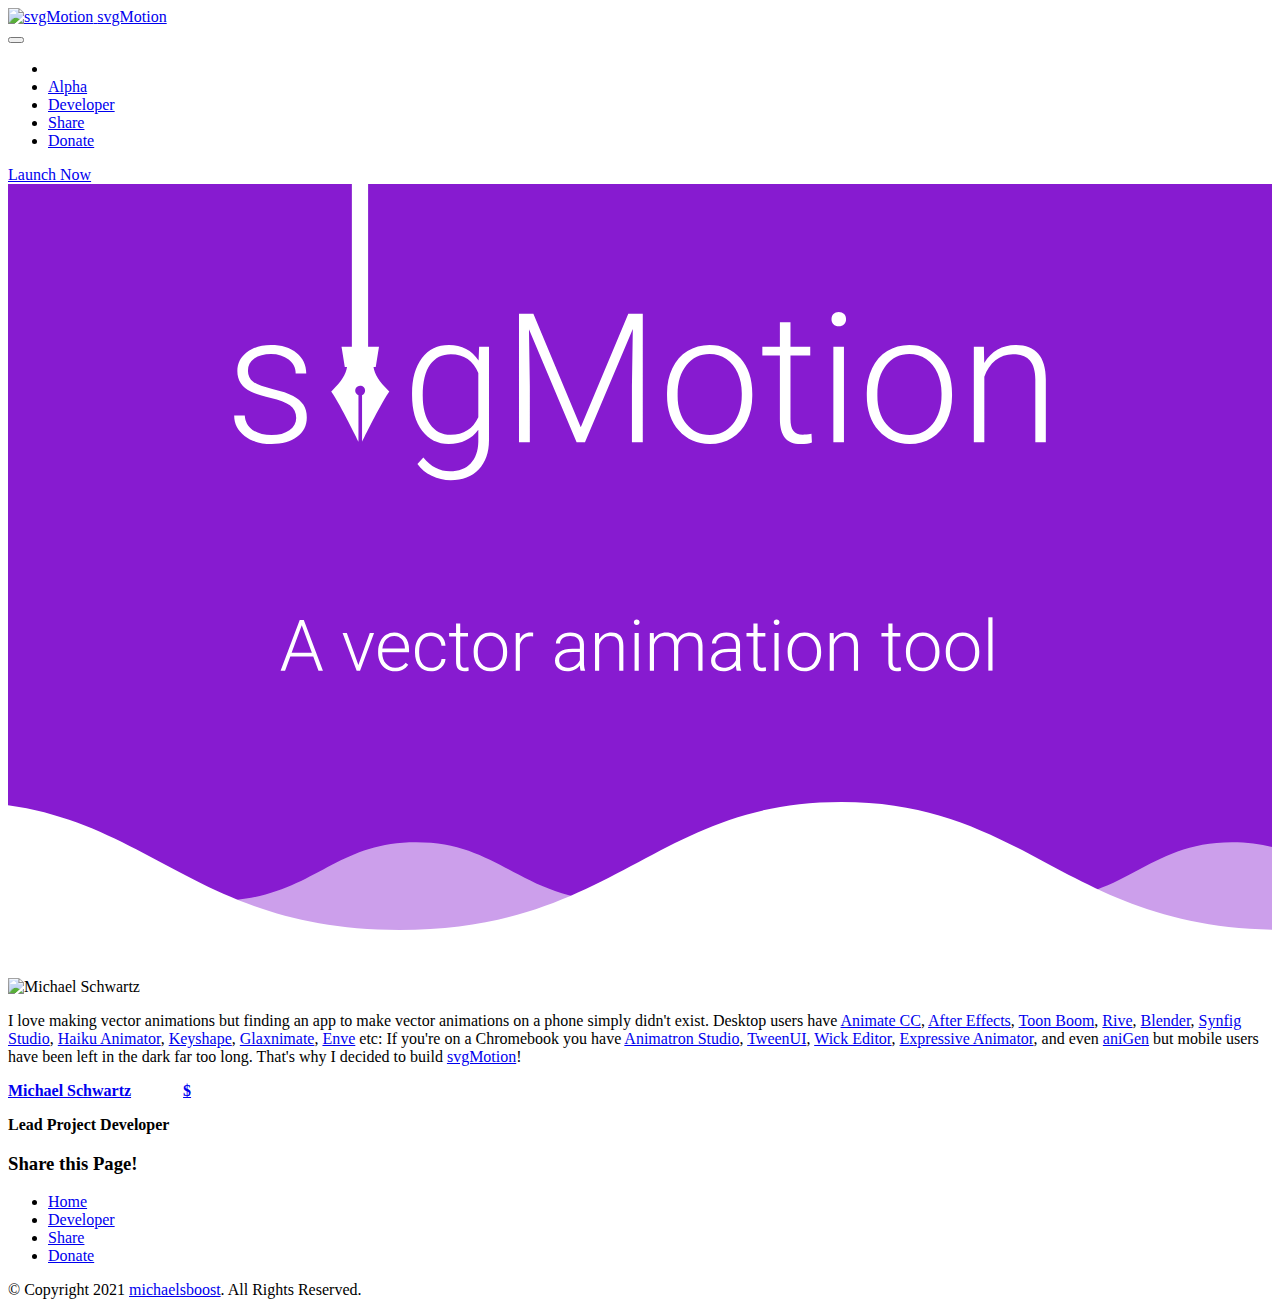
==== commit b75b5b71: "Alpha release" ====
--- a/index.html
+++ b/index.html
@@ -57,12 +57,13 @@
           <div class="collapse navbar-collapse" id="navbarSupportedContent">
             <ul class="navbar-nav nav-dropdown" data-app-modern-menu="true">
               <li class="nav-item"><a class="nav-link link text-black text-primary display-4" href="index.html#learn" style="display: none;">Learn</a></li>
+              <li class="nav-item"><a class="nav-link link text-black text-primary display-4" href="alpha/" target="_blank">Alpha</a></li>
               <li class="nav-item"><a class="nav-link link text-black text-primary display-4" href="index.html#developer">Developer</a></li>
               <li class="nav-item"><a class="nav-link link text-black text-primary display-4" href="index.html#share1-d">Share</a></li>
               <li class="nav-item"><a class="nav-link link text-black text-primary display-4" href="https://michaelsboost.com/donate/" target="_blank">Donate</a></li>
             </ul>
             <div class="navbar-buttons mbr-section-btn">
-              <a class="btn btn-primary display-4" href="release/">
+              <a class="btn btn-primary display-4" href="release/" target="_blank">
                 Launch Now
               </a>
             </div>
@@ -158,7 +159,7 @@
           </div>
           <div class="col-12 col-md">
             <div class="text-wrapper">
-              <p class="mbr-text mbr-fonts-style mb-4 display-7">I love making vector animations but finding an app to make vector animations on a phone simply didn't exist. Desktop users have <a href="https://blender.org/" class="text-primary" target="_blank">Blender</a>, <a href="https://www.synfig.org/" class="text-primary" target="_blank">Synfig Studio</a>, <a href="https://www.keyshapeapp.com/" class="text-primary" target="_blank">Keyshape</a>, <a href="https://www.adobe.com/products/aftereffects.html" class="text-primary" target="_blank">After Effects</a>. If you're on a Chromebook you have <a href="https://www.animatron.com/studio/" class="text-primary" target="_blank">Animatron Studio</a>, <a href="https://www.svgator.com/" class="text-primary" target="_blank">SVGator</a>, <a href="https://tweenui.com/animator/" class="text-primary" target="_blank">TweenUI</a>, <a href="https://www.wickeditor.com/" class="text-primary" target="_blank">Wick Editor</a> and even <a href="https://www.expressivesuite.com/" class="text-primary" target="_blank">Expressive Animator</a> but mobile users have been left in the dark far too long. That's why I decided to build svgMotion!</p>
+              <p class="mbr-text mbr-fonts-style mb-4 display-7">I love making vector animations but finding an app to make vector animations on a phone simply didn&#39;t exist. Desktop users have <a href="https://www.adobe.com/products/animate.html" class="text-primary" target="_blank">Animate CC</a>, <a href="https://www.adobe.com/products/aftereffects.html" class="text-primary" target="_blank">After Effects</a>, <a href="https://www.toonboom.com/" class="text-primary" target="_blank">Toon Boom</a>, <a href="https://rive.app/" class="text-primary" target="_blank">Rive</a>, <a href="https://blender.org/" class="text-primary" target="_blank">Blender</a>, <a href="https://www.synfig.org/" class="text-primary" target="_blank">Synfig Studio</a>, <a href="https://www.haikuanimator.com/" class="text-primary" target="_blank">Haiku Animator</a>, <a href="https://www.keyshapeapp.com/" class="text-primary" target="_blank">Keyshape</a>, <a href="https://glaxnimate.mattbas.org/" class="text-primary" target="_blank">Glaxnimate</a>, <a href="https://maurycyliebner.github.io/index" class="text-primary" target="_blank">Enve</a> etc: If you&#39;re on a Chromebook you have <a href="https://www.animatron.com/studio/" class="text-primary" target="_blank">Animatron Studio</a>, <a href="https://tweenui.com/animator/" class="text-primary" target="_blank">TweenUI</a>, <a href="https://www.wickeditor.com/" class="text-primary" target="_blank">Wick Editor</a>, <a href="https://www.expressivesuite.com/" class="text-primary" target="_blank">Expressive Animator</a>, and even <a href="http://anigen.org/" class="text-primary" target="_blank">aniGen</a> but mobile users have been left in the dark far too long. That&#39;s why I decided to build <a href="https://michaelsboost.github.io/svgMotion" class="text-primary" target="_blank">svgMotion</a>!</p>
               
               <p class="name mbr-fonts-style mb-1 display-4">
                 <a href="https://michaelsboost.com/" target="_blank"><strong>Michael Schwartz</strong></a>
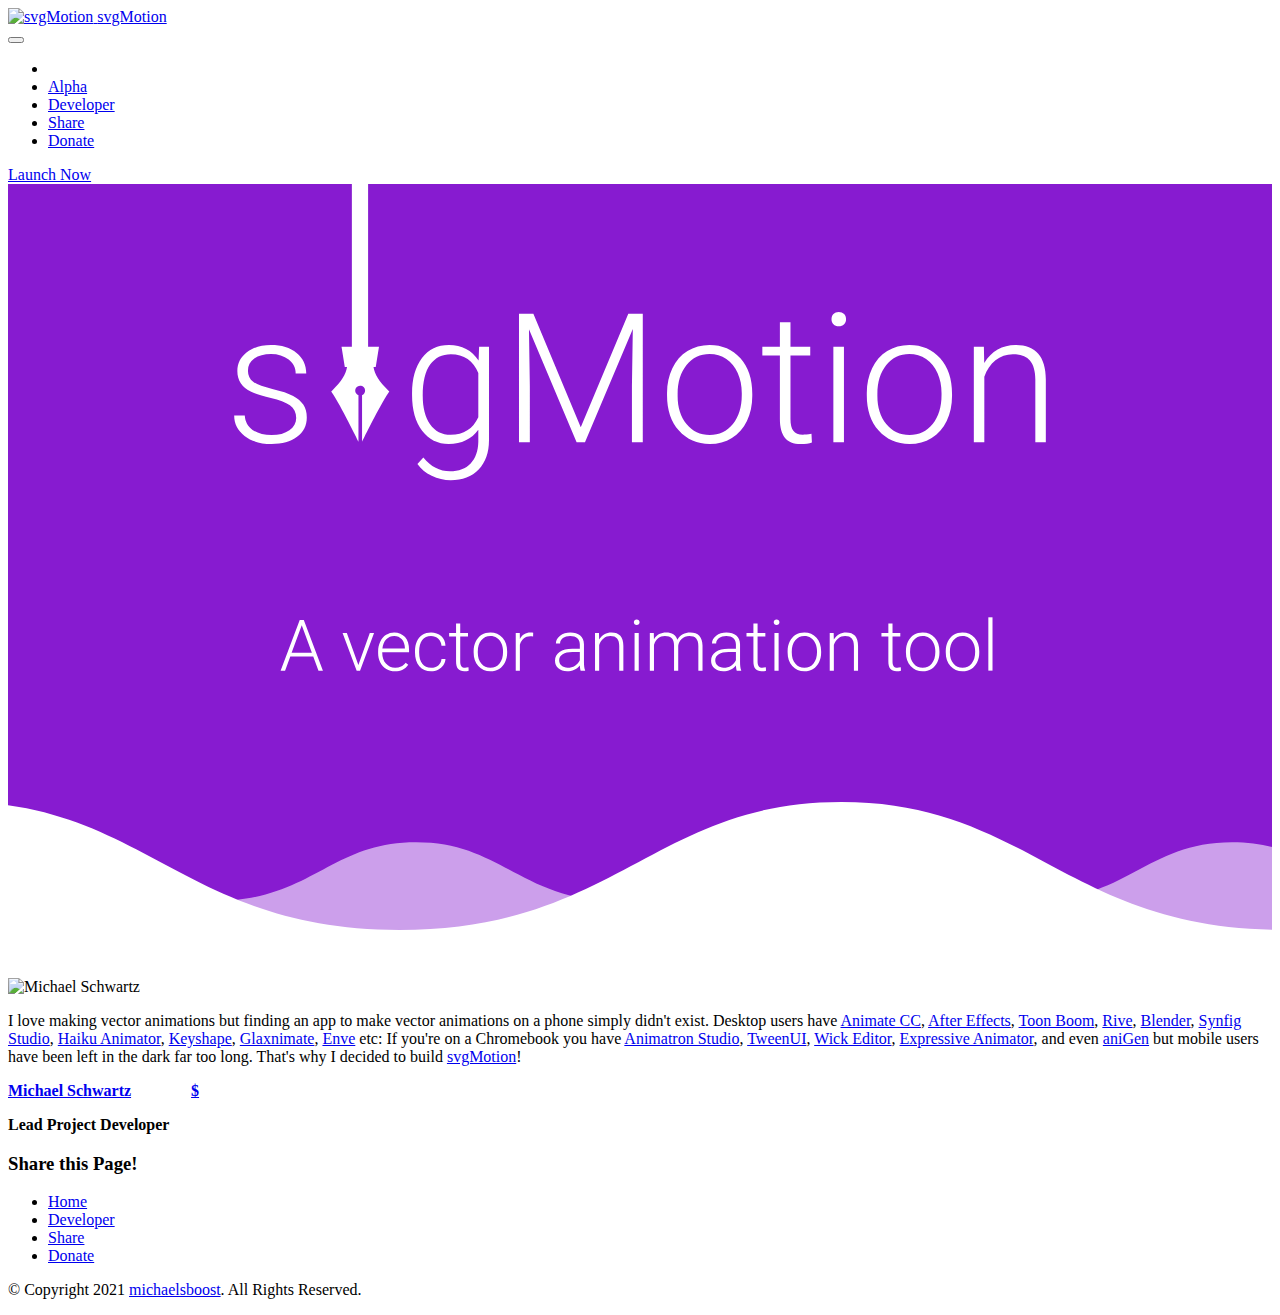
==== commit db74678f: "added link to lead developer's github" ====
--- a/index.html
+++ b/index.html
@@ -182,6 +182,10 @@
                   <span class="socicon-youtube socicon mbr-iconfont mbr-iconfont-social"></span>
                 </a>
                 &nbsp;
+                <a href="https://github.com/sponsors/michaelsboost" target="_blank">
+                  <span class="socicon-github socicon mbr-iconfont mbr-iconfont-social"></span>
+                </a>
+                &nbsp;
                 <a href="https://www.paypal.com/paypalme/mikethedj4" target="_blank">
                   <span class="socicon-paypal socicon mbr-iconfont mbr-iconfont-social"></span>
                 </a>
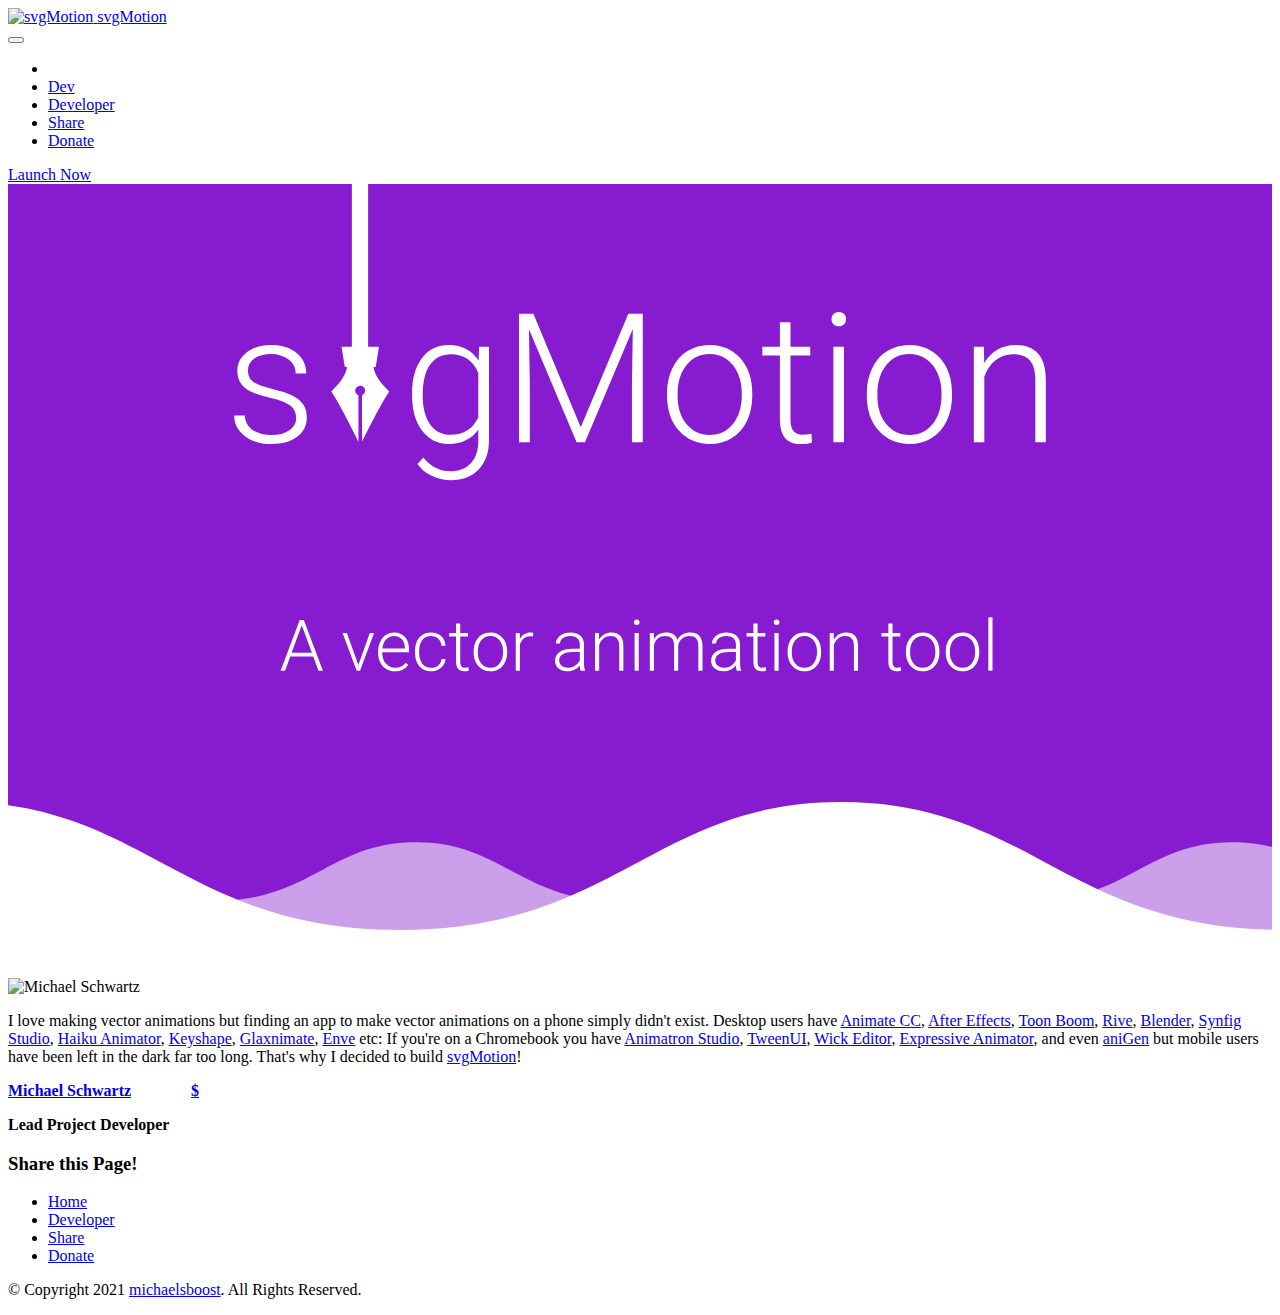
==== commit e676d67f: "alpha version build by dev build" ====
--- a/index.html
+++ b/index.html
@@ -57,7 +57,7 @@
           <div class="collapse navbar-collapse" id="navbarSupportedContent">
             <ul class="navbar-nav nav-dropdown" data-app-modern-menu="true">
               <li class="nav-item"><a class="nav-link link text-black text-primary display-4" href="index.html#learn" style="display: none;">Learn</a></li>
-              <li class="nav-item"><a class="nav-link link text-black text-primary display-4" href="alpha/" target="_blank">Alpha</a></li>
+              <li class="nav-item"><a class="nav-link link text-black text-primary display-4" href="dev/" target="_blank">Dev</a></li>
               <li class="nav-item"><a class="nav-link link text-black text-primary display-4" href="index.html#developer">Developer</a></li>
               <li class="nav-item"><a class="nav-link link text-black text-primary display-4" href="index.html#share1-d">Share</a></li>
               <li class="nav-item"><a class="nav-link link text-black text-primary display-4" href="https://michaelsboost.com/donate/" target="_blank">Donate</a></li>
